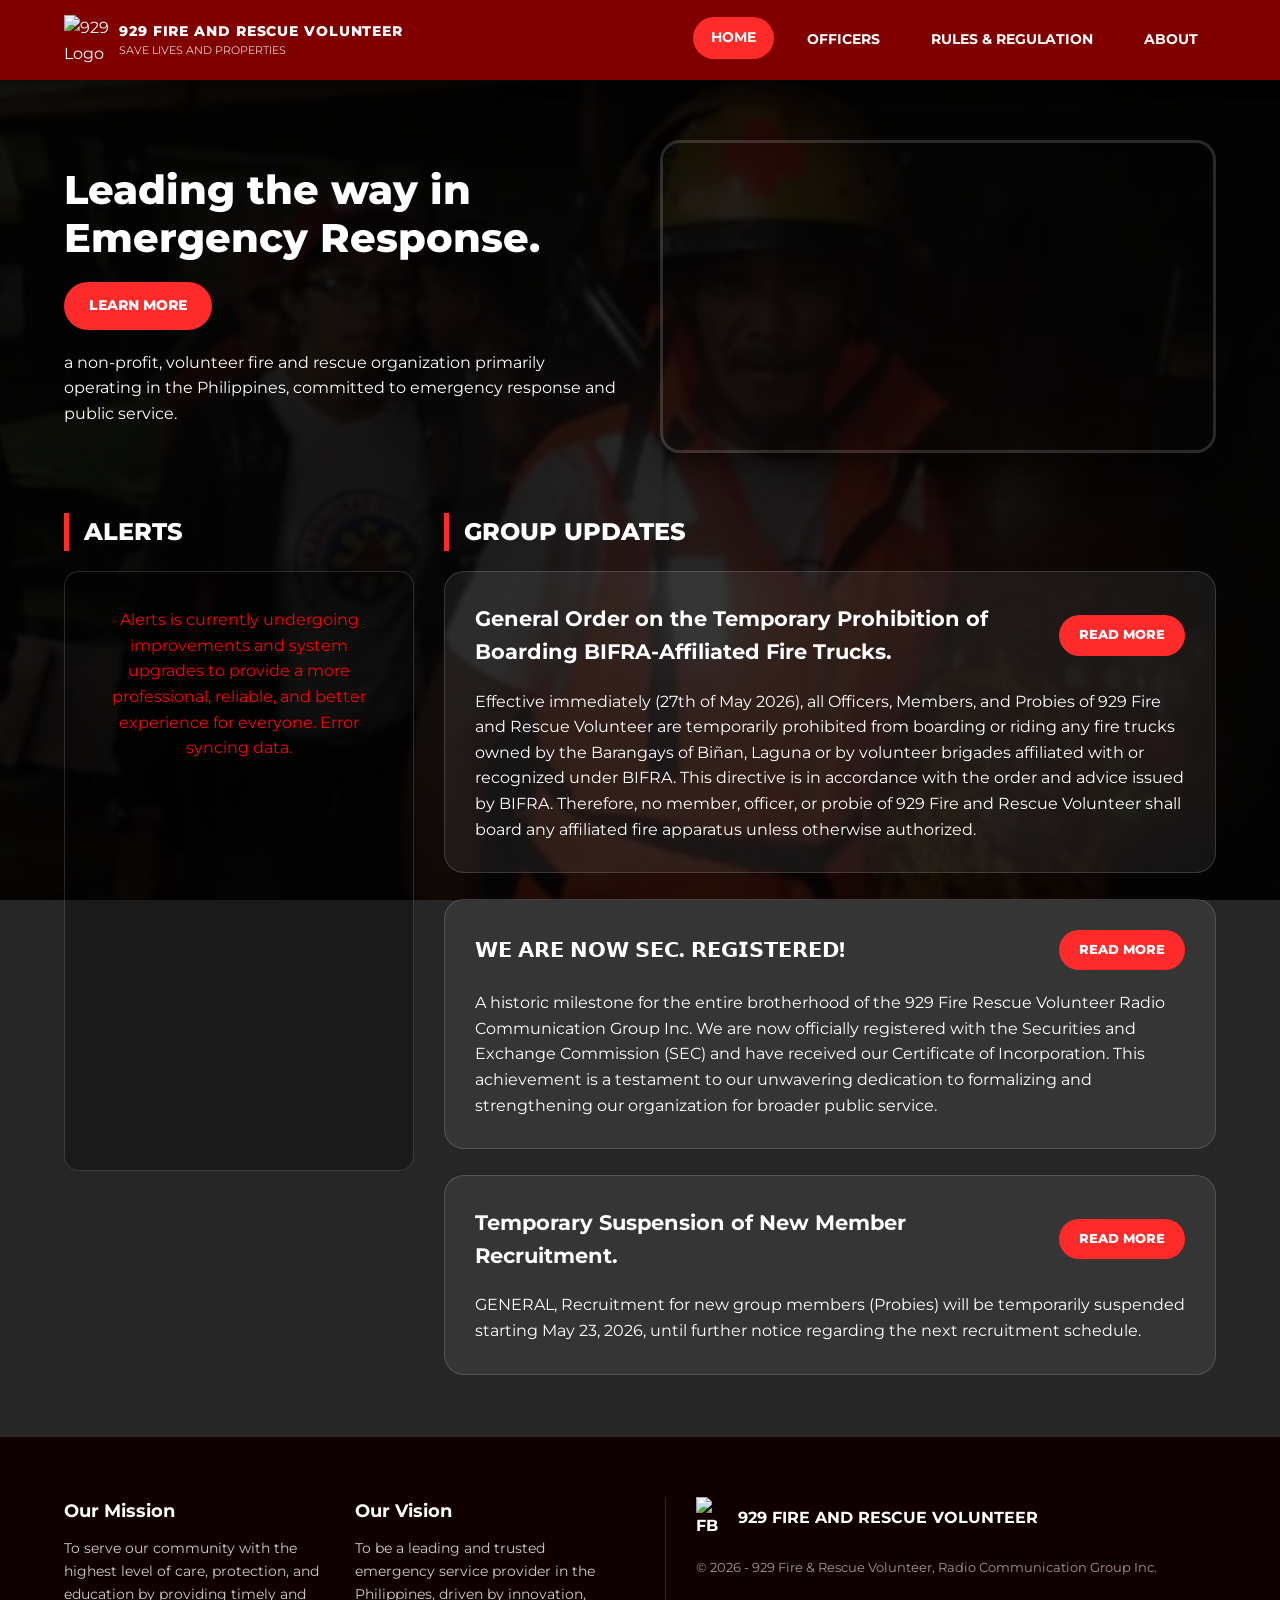
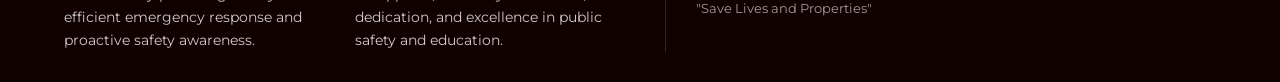
==== index.html @ 55fba067 "Update index.html" ====
<!DOCTYPE html>
<html lang="en">
<head>
  <meta charset="UTF-8" />
  <meta name="viewport" content="width=device-width, initial-scale=1.0" />
  <title>929 Fire and Rescue Volunteer</title>
  <link rel="icon" type="image/png" href="image/929.png.png">
  <link rel="apple-touch-icon" href="image/929.png.png">
  <link href="https://fonts.googleapis.com/css2?family=Montserrat:wght@300;400;500;600;700;800&display=swap" rel="stylesheet">
  <style>
    :root {
      --primary-red: #ff2a2a;
      --dark-red: #6d0000;
      --bg-gradient: linear-gradient(135deg, #420000 0%, #1b0000 100%);
      --card-bg: rgba(255, 255, 255, 0.07);
      --glass-border: rgba(255, 255, 255, 0.15);
    }

    * { margin: 0; padding: 0; box-sizing: border-box; scroll-behavior: smooth; }

    body {
      font-family: 'Montserrat', sans-serif;
      /* Background Image configuration */
      background: rgba(0,0,0, 0.85) url('image/929-1.png'); 
      background-blend-mode: darken;
      background-attachment: fixed;
      background-position: center;
      background-repeat: no-repeat;
      background-size: cover;
      color: white;
      line-height: 1.6;
      min-height: 100vh;
    }

    /* --- NAVIGATION --- */
    .navbar {
      width: 100%;
      padding: 15px 5%;
      display: flex;
      justify-content: space-between;
      align-items: center;
      background: #800000;
      position: sticky;
      top: 0;
      z-index: 1000;
      box-shadow: 0 4px 15px rgba(0,0,0,0.4);
    }

    .logo-area { display: flex; align-items: center; gap: 5px; }
    .logo-area img { width: 50px; height: 50px; object-fit: contain; }
    .logo-title h1 { font-size: 14px; font-weight: 800; letter-spacing: 0.9px; }
    .logo-title span { font-size: 0.7rem; opacity: 0.8; display: block; text-transform: uppercase; }

    .menu { display: flex; gap: 15px; }
    .menu a {
      text-decoration: none;
      color: white;
      font-weight: 700;
      padding: 10px 18px;
      border-radius: 25px;
      font-size: 0.85rem;
      transition: all 0.3s ease;
    }
    .menu a:hover, .menu a.active { background: var(--primary-red); transform: translateY(-2px); }

    .menu-toggle { display: none; font-size: 28px; cursor: pointer; color: white; }

    /* --- HERO SECTION --- */
    .hero {
      display: grid;
      grid-template-columns: 1fr 1fr;
      gap: 40px;
      padding: 60px 5%;
      max-width: 1400px;
      margin: 0 auto;
      align-items: center;
    }

    /* --- FIXED FADE SLIDER --- */
    .slider-container {
      width: 100%;
      aspect-ratio: 16 / 9;
      border-radius: 20px;
      overflow: hidden;
      border: 3px solid var(--glass-border);
      box-shadow: 0 10px 30px rgba(0,0,0,0.5);
      position: relative;
    }

    .slides {
      width: 100%;
      height: 100%;
      position: relative;
    }

    .slide {
      position: absolute;
      top: 0;
      left: 0;
      width: 100%;
      height: 100%;
      background-size: cover;
      background-position: center;
      background-color: #330000;
      opacity: 0;
      animation: fadeAnimation 15s infinite ease-in-out;
    }

    /* Slow Fade Logic */
    .slide:nth-child(1) { animation-delay: 0s; }
    .slide:nth-child(2) { animation-delay: 5s; }
    .slide:nth-child(3) { animation-delay: 10s; }

    @keyframes fadeAnimation {
      0% { opacity: 0; }
      10% { opacity: 1; }
      33% { opacity: 1; }
      43% { opacity: 0; }
      100% { opacity: 0; }
    }

    .hero-content h2 { font-size: clamp(1.8rem, 4vw, 2.5rem); margin-bottom: 20px; font-weight: 800; ; 
  line-height: 1.2 }
    .website-link {
      display: inline-block;
      background: var(--primary-red);
      color: white;
      padding: 12px 25px;
      border-radius: 50px;
      text-decoration: none;
      font-weight: 800;
      font-size: 0.9rem;
      margin-bottom: 20px;
      transition: 0.3s;
    }
    .website-link:hover { filter: brightness(1.1); box-shadow: 0 5px 15px rgba(255, 42, 42, 0.4); }

    /* --- MAIN CONTENT GRID --- */
    .main-grid {
      display: grid;
      grid-template-columns: 350px 1fr;
      gap: 30px;
      padding: 0 5% 60px;
      max-width: 1400px;
      margin: 0 auto;
    }

    .section-title { 
      font-size: 1.5rem; 
      margin-bottom: 20px; 
      font-weight: 800; 
      color: #fff;
      text-transform: uppercase;
      border-left: 5px solid var(--primary-red);
      padding-left: 15px;
    }

    /* --- ALERTS SYSTEM --- */
    .alerts-container {
      background: rgba(0, 0, 0, 0.3);
      height: 600px;
      overflow-y: auto;
      padding: 15px;
      border-radius: 15px;
      border: 1px solid var(--glass-border);
      display: flex;
      flex-direction: column;
      gap: 12px;
    }

    .alert-card {
      background: var(--card-bg);
      border-radius: 10px;
      padding: 18px;
      cursor: pointer;
      border: 1px solid transparent;
      transition: all 0.3s ease;
    }
    .alert-card:hover {
      background: rgba(255, 255, 255, 0.12);
      border-color: var(--primary-red);
      transform: translateX(5px);
    }
    .alert-card h3 { font-size: 1rem; color: var(--primary-red); margin-bottom: 8px; font-weight: 800; }
    .alert-card p { font-size: 0.85rem; color: #ddd; margin: 3px 0; }

    /* --- UPDATES --- */
    .update-card {
      background: var(--card-bg);
      border: 1px solid var(--glass-border);
      padding: 30px;
      border-radius: 20px;
      height: fit-content;
    }
    .update-header { display: flex; justify-content: space-between; align-items: center; margin-bottom: 20px; gap: 15px; }
    .update-header h3 { font-size: 1.3rem; color: #fff; }
    .learn-btn { 
      background: var(--primary-red); 
      padding: 10px 20px; 
      border-radius: 30px; 
      text-decoration: none; 
      color: white; 
      font-size: 0.8rem; 
      font-weight: 800; 
      flex-shrink: 0;
    }

    /* --- MODAL (FLOOTER) --- */
    .modal {
      display: none;
      position: fixed;
      z-index: 2000;
      left: 0; top: 0; width: 100%; height: 100%;
      background: rgba(0,0,0,0.9);
      backdrop-filter: blur(8px);
      align-items: center;
      justify-content: center;
      padding: 20px;
    }
    .modal-content {
      background: #1a1a1a;
      width: 100%;
      max-width: 500px;
      padding: 30px;
      border-radius: 20px;
      border: 1px solid var(--primary-red);
      position: relative;
    }
    .modal-content h3 { font-size: 1.5rem; color: var(--primary-red); margin-bottom: 20px; }
    .modal-body p { margin-bottom: 12px; font-size: 0.95rem; border-bottom: 1px solid rgba(255,255,255,0.05); padding-bottom: 8px; }
    .modal-body b { color: #ff6666; margin-right: 8px; }

    .modal-actions { display: grid; grid-template-columns: 1fr 1fr; gap: 10px; margin-top: 25px; }
    .btn-modal { padding: 14px; border: none; border-radius: 10px; font-weight: 800; cursor: pointer; font-size: 0.85rem; text-transform: uppercase; }
    .btn-copy { background: #333; color: white; }
    .btn-share { background: var(--primary-red); color: white; }
    .btn-close { grid-column: span 2; background: #444; color: white; margin-top: 5px; }

    /* --- FOOTER --- */
    .footer { background: #110000; padding: 60px 5% 30px; border-top: 2px solid var(--glass-border); }
    .footer-bottom-grid { display: grid; grid-template-columns: 1fr 1fr; gap: 50px; }
    .info-grid { display: grid; grid-template-columns: 1fr 1fr; gap: 30px; }
    .info-grid h4 { color: var(--primary-white); margin-bottom: 12px; font-size: 1.1rem; }
    .info-grid p { font-size: 0.9rem; opacity: 0.8; }
    .social-legal { border-left: 1px solid var(--glass-border); padding-left: 30px; }
    .fb-link { display: flex; align-items: center; gap: 12px; text-decoration: none; color: white; font-weight: 700; margin-bottom: 20px; }
    .fb-link img { width: 30px; }

    /* --- RESPONSIVE ADJUSTMENTS --- */
    @media (max-width: 1024px) {
      .main-grid { grid-template-columns: 1fr; }
      .hero { gap: 30px; }
    }

    @media (max-width: 768px) {
      .navbar { padding: 10px 20px; }
      .menu { 
        display: none; 
        flex-direction: column; 
        position: absolute; 
        top: 70px; left: 0; width: 100%; 
        background: #800000; 
        padding: 20px; 
        text-align: center;
        box-shadow: 0 10px 20px rgba(0,0,0,0.3);
      }
      .menu.active { display: flex; }
      .menu-toggle { display: block; }

      .hero { grid-template-columns: 1fr; text-align: center; padding: 30px 20px; }
      .hero-content { order: 1; }
      .slider-container { order: 2; }

      .footer-bottom-grid { grid-template-columns: 1fr; gap: 30px; }
      .social-legal { border-left: none; border-top: 1px solid var(--glass-border); padding: 30px 0 0; }
      .info-grid { grid-template-columns: 1fr; }
    }

    /* Custom Scrollbar */
    ::-webkit-scrollbar { width: 8px; }
    ::-webkit-scrollbar-track { background: #1b0000; }
    ::-webkit-scrollbar-thumb { background: var(--primary-red); border-radius: 10px; }
  </style>
</head>
<body>

  <nav class="navbar">
    <div class="logo-area">
      <img src="image/929.png.png" alt="929 Logo">
      <div class="logo-title">
        <h1>929 FIRE AND RESCUE VOLUNTEER</h1>
        <span>Save Lives and Properties</span>
      </div>
    </div>
    <div class="menu-toggle" onclick="toggleMenu()">☰</div>
    <div class="menu" id="navMenu">
      <a href="#home" class="active">HOME</a>
      <a href="/officer">OFFICERS</a>
      <a href="/rules-regulation">RULES & REGULATION</a>
      <a href="/about">ABOUT</a>
    </div>
  </nav>

  <header class="hero" id="home">
    <div class="hero-content">
      <h2>Leading the way in Emergency Response.</h2>
      <a href="/about" class="website-link">LEARN MORE</a>
      <p>a non-profit, volunteer fire and rescue organization primarily operating in the Philippines, committed to emergency response and public service.</p>
    </div>
    <div class="slider-container">
      <div class="slides">
        <div class="slide" style="background-image: url('image/01.png');"></div>
        <div class="slide" style="background-image: url('image/02.png');"></div>
        <div class="slide" style="background-image: url('image/03.png');"></div>
      </div>
    </div>
  </header>

  <main class="main-grid">
    <aside>
      <h2 class="section-title">Alerts</h2>
      <div class="alerts-container" id="alertsContainer">
        <div style="text-align:center; padding:20px; opacity:0.5;">Connecting to server...</div>
      </div>
    </aside>

    <section>
      <h2 class="section-title">Group Updates</h2>
      <div class="update-card">
        <div class="update-header">
          <h3>General Order on the Temporary Prohibition of Boarding BIFRA-Affiliated Fire Trucks.</h3>
          <a href="image_order/order2s2026.png" class="learn-btn">READ MORE</a>
        </div>
        <p>Effective immediately (27th of May 2026), all Officers, Members, and Probies of 929 Fire and Rescue Volunteer are temporarily prohibited from boarding or riding any fire trucks owned by the Barangays of Biñan, Laguna or by volunteer brigades affiliated with or recognized under BIFRA. This directive is in accordance with the order and advice issued by BIFRA. Therefore, no member, officer, or probie of 929 Fire and Rescue Volunteer shall board any affiliated fire apparatus unless otherwise authorized.</p>
       </div>

       <br>

       <div class="update-card">
        <div class="update-header">
          <h3>𝗪𝗘 𝗔𝗥𝗘 𝗡𝗢𝗪 𝗦𝗘𝗖. 𝗥𝗘𝗚𝗜𝗦𝗧𝗘𝗥𝗘𝗗!</h3>
          <a href="https://www.facebook.com/share/p/1Lbb8V9ADm/" class="learn-btn">READ MORE</a>
        </div>
        <p>A historic milestone for the entire brotherhood of the 929 Fire Rescue Volunteer Radio Communication Group Inc. We are now officially registered with the Securities and Exchange Commission (SEC) and have received our Certificate of Incorporation. This achievement is a testament to our unwavering dedication to formalizing and strengthening our organization for broader public service.</p>
       </div>

      <br>

      <div class="update-card">
        <div class="update-header">
          <h3>Temporary Suspension of New Member Recruitment.</h3>
          <a href="image_order/order1s2026.png" class="learn-btn">READ MORE</a>
        </div>
        <p>GENERAL, Recruitment for new group members (Probies) will be temporarily suspended starting May 23, 2026, until further notice regarding the next recruitment schedule.</p>
       </div>
    </section>
  </main>

  <div class="modal" id="detailsModal">
    <div class="modal-content">
      <h3>ALERTS DETAILS</h3>
      <div class="modal-body" id="modalDetails"></div>
      <div class="modal-actions">
        <button class="btn-modal btn-copy" id="copyBtn">Copy</button>
        <button class="btn-modal btn-share" id="shareBtn">Share</button>
        <button class="btn-modal btn-close" onclick="closeModal()">Close</button>
      </div>
    </div>
  </div>

  <footer class="footer" id="about">
    <div class="footer-bottom-grid">
      <div class="info-grid">
        <div>
          <h4>Our Mission</h4>
          <p>To serve our community with the highest level of care, protection, and education by providing timely and efficient emergency response and proactive safety awareness.</p>
        </div>
        <div>
          <h4>Our Vision</h4>
          <p>To be a leading and trusted emergency service provider in the Philippines, driven by innovation, dedication, and excellence in public safety and education.</p>
        </div>
      </div>
      <div class="social-legal">
        <a href="https://facebook.com/929Volunteers" class="fb-link">
          <img src="image/facebook.png" alt="FB"> 929 FIRE AND RESCUE VOLUNTEER
        </a>
        <p style="font-size: 0.8rem; opacity: 0.6;">&copy; 2026 - 929 Fire & Rescue Volunteer, Radio Communication Group Inc.
           <br> <br>"Save Lives and Properties"</p>
      </div>
    </div>
  </footer>

  <script>
    let activeAlertData = null;

    function toggleMenu() {
      document.getElementById('navMenu').classList.toggle('active');
    }

    async function fetchAlerts() {
      const container = document.getElementById('alertsContainer');
      try {
        const response = await fetch('https://929-alerts.github.io/data/aip.json');
        const data = await response.json();
        const alerts = data.fire_alerts || [];
        
        container.innerHTML = '';

        // --- DAGDAG NA REMINDER DINE ---
        const reminderDiv = document.createElement('div');
        reminderDiv.style.cssText = "background: rgba(255, 42, 42, 0.1); border: 1px solid var(--primary-red); padding: 12px; border-radius: 10px; margin-bottom: 5px; font-size: 0.75rem; color: #ff9999; text-align: center; line-height: 1.4;";
        reminderDiv.innerHTML = "<b>REMINDER:</b> Alerts may be late to service. Please check the latest info in official group chats.";
        container.appendChild(reminderDiv);
        // -------------------------------

        if (alerts.length === 0) {
          const noAlerts = document.createElement('div');
          noAlerts.style.cssText = "text-align:center; padding:20px; opacity:0.5;";
          noAlerts.innerText = "No active alerts found.";
          container.appendChild(noAlerts);
          return;
        }

        alerts.forEach(alert => {
          const div = document.createElement('div');
          div.className = 'alert-card';
          div.onclick = () => openModal(alert);
          div.innerHTML = `
            <h3>${alert.alert_type}</h3>
            <p><b>Loc:</b> ${alert.location}</p>
            <p><b>Involved:</b> ${alert.involved}</p>
            <p><b>Status:</b> ${alert.status}</p>
          `;
          container.appendChild(div);
        });
      } catch (e) {
        container.innerHTML = '<div style="color:red; text-align:center; padding:20px;"> Alerts is currently undergoing improvements and system upgrades to provide a more professional, reliable, and better experience for everyone. Error syncing data.</div>';
      }
    }

    function openModal(alert) {
      activeAlertData = alert;
      document.getElementById('modalDetails').innerHTML = `
        <p><b>ALERT CODE:</b> ${alert.alert_code}</p>
        <p><b>TYPE:</b> ${alert.alert_type}</p>
        <p><b>LOCATION:</b> ${alert.location}</p>
        <p><b>INVOLVED:</b> ${alert.involved}</p>
        <p><b>STATUS:</b> ${alert.status}</p>
        <p><b>DATE/TIME:</b> ${alert.date_time}</p>
        <p style="margin-top:15px; color:#aaa; font-style:italic;"><b>NOTES:</b> ${alert.notes || 'No additional notes provided.'}</p>
      `;
      document.getElementById('detailsModal').style.display = 'flex';
    }

    function closeModal() {
      document.getElementById('detailsModal').style.display = 'none';
    }

    function getFormattedText() {
      return `🚨929-ALERTS!\nType: ${activeAlertData.alert_type}\nLoc: ${activeAlertData.location}\nInvolved: ${activeAlertData.involved}\nStatus: ${activeAlertData.status}\nTime: ${activeAlertData.date_time}\n\nSource: 929-fire.github.io/org.ph/`;
    }

    document.getElementById('copyBtn').onclick = () => {
      navigator.clipboard.writeText(getFormattedText());
      alert("Alert details copied to clipboard!");
    };

    document.getElementById('shareBtn').onclick = () => {
      if (navigator.share) {
        navigator.share({ title: '929 Emergency Alert', text: getFormattedText() });
      } else {
        alert("Sharing is not supported on this browser. Try copying the info instead.");
      }
    };

    fetchAlerts();
    setInterval(fetchAlerts, 60000); // 1-minute auto refresh
  </script>
</body>
</html>
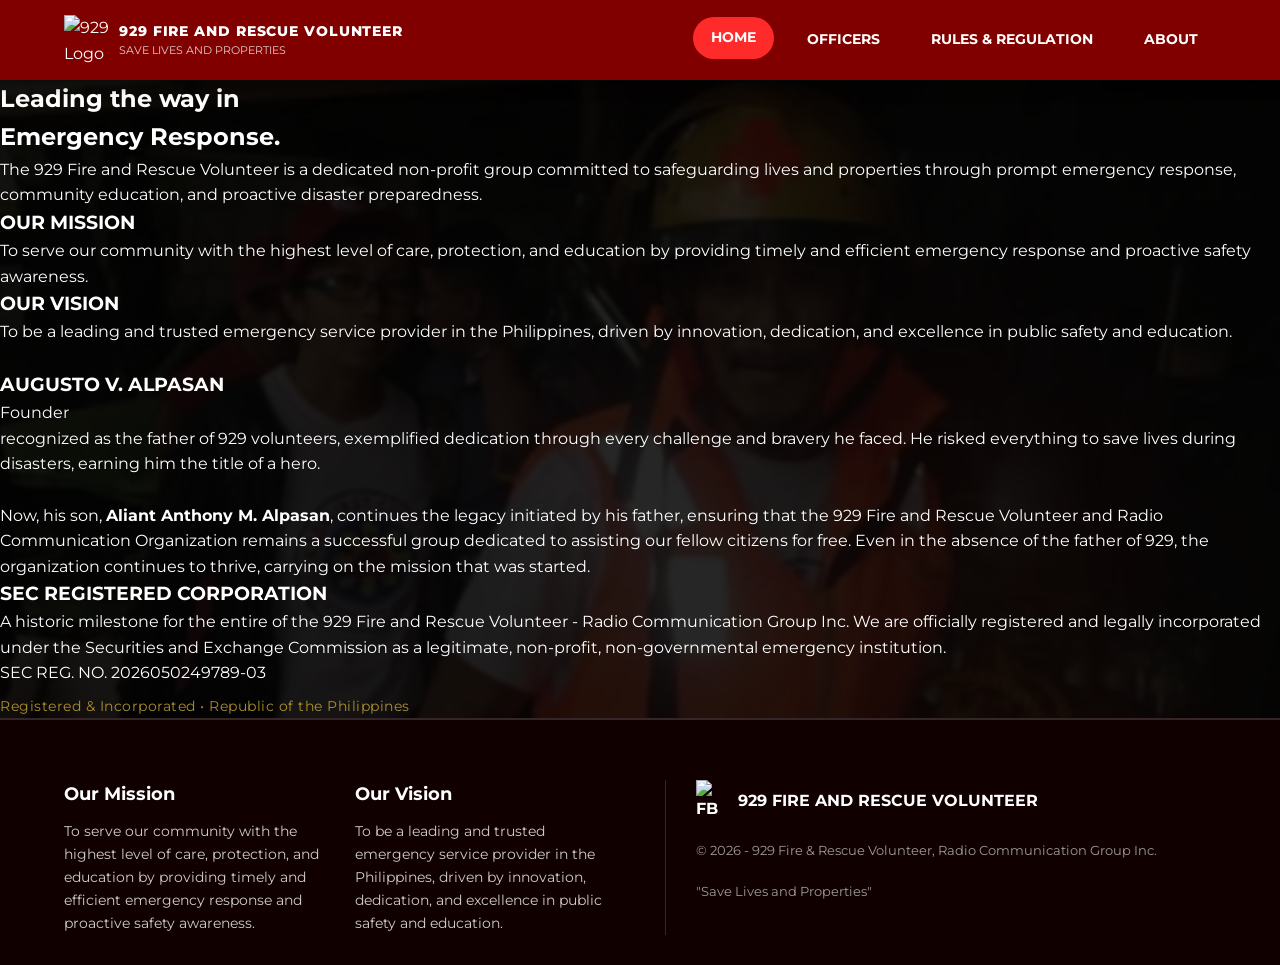
==== commit 21f5d9ad: "Update title and restructure header section" ====
--- a/index.html
+++ b/index.html
@@ -3,478 +3,76 @@
 <head>
   <meta charset="UTF-8" />
   <meta name="viewport" content="width=device-width, initial-scale=1.0" />
-  <title>929 Fire and Rescue Volunteer</title>
+  <title>929 Fire and Rescue Volunteer Group Inc.</title>
   <link rel="icon" type="image/png" href="image/929.png.png">
   <link rel="apple-touch-icon" href="image/929.png.png">
   <link href="https://fonts.googleapis.com/css2?family=Montserrat:wght@300;400;500;600;700;800&display=swap" rel="stylesheet">
-  <style>
-    :root {
-      --primary-red: #ff2a2a;
-      --dark-red: #6d0000;
-      --bg-gradient: linear-gradient(135deg, #420000 0%, #1b0000 100%);
-      --card-bg: rgba(255, 255, 255, 0.07);
-      --glass-border: rgba(255, 255, 255, 0.15);
-    }
-
-    * { margin: 0; padding: 0; box-sizing: border-box; scroll-behavior: smooth; }
-
-    body {
-      font-family: 'Montserrat', sans-serif;
-      /* Background Image configuration */
-      background: rgba(0,0,0, 0.85) url('image/929-1.png'); 
-      background-blend-mode: darken;
-      background-attachment: fixed;
-      background-position: center;
-      background-repeat: no-repeat;
-      background-size: cover;
-      color: white;
-      line-height: 1.6;
-      min-height: 100vh;
-    }
-
-    /* --- NAVIGATION --- */
-    .navbar {
-      width: 100%;
-      padding: 15px 5%;
-      display: flex;
-      justify-content: space-between;
-      align-items: center;
-      background: #800000;
-      position: sticky;
-      top: 0;
-      z-index: 1000;
-      box-shadow: 0 4px 15px rgba(0,0,0,0.4);
-    }
-
-    .logo-area { display: flex; align-items: center; gap: 5px; }
-    .logo-area img { width: 50px; height: 50px; object-fit: contain; }
-    .logo-title h1 { font-size: 14px; font-weight: 800; letter-spacing: 0.9px; }
-    .logo-title span { font-size: 0.7rem; opacity: 0.8; display: block; text-transform: uppercase; }
-
-    .menu { display: flex; gap: 15px; }
-    .menu a {
-      text-decoration: none;
-      color: white;
-      font-weight: 700;
-      padding: 10px 18px;
-      border-radius: 25px;
-      font-size: 0.85rem;
-      transition: all 0.3s ease;
-    }
-    .menu a:hover, .menu a.active { background: var(--primary-red); transform: translateY(-2px); }
-
-    .menu-toggle { display: none; font-size: 28px; cursor: pointer; color: white; }
-
-    /* --- HERO SECTION --- */
-    .hero {
-      display: grid;
-      grid-template-columns: 1fr 1fr;
-      gap: 40px;
-      padding: 60px 5%;
-      max-width: 1400px;
-      margin: 0 auto;
-      align-items: center;
-    }
-
-    /* --- FIXED FADE SLIDER --- */
-    .slider-container {
-      width: 100%;
-      aspect-ratio: 16 / 9;
-      border-radius: 20px;
-      overflow: hidden;
-      border: 3px solid var(--glass-border);
-      box-shadow: 0 10px 30px rgba(0,0,0,0.5);
-      position: relative;
-    }
-
-    .slides {
-      width: 100%;
-      height: 100%;
-      position: relative;
-    }
-
-    .slide {
-      position: absolute;
-      top: 0;
-      left: 0;
-      width: 100%;
-      height: 100%;
-      background-size: cover;
-      background-position: center;
-      background-color: #330000;
-      opacity: 0;
-      animation: fadeAnimation 15s infinite ease-in-out;
-    }
-
-    /* Slow Fade Logic */
-    .slide:nth-child(1) { animation-delay: 0s; }
-    .slide:nth-child(2) { animation-delay: 5s; }
-    .slide:nth-child(3) { animation-delay: 10s; }
-
-    @keyframes fadeAnimation {
-      0% { opacity: 0; }
-      10% { opacity: 1; }
-      33% { opacity: 1; }
-      43% { opacity: 0; }
-      100% { opacity: 0; }
-    }
-
-    .hero-content h2 { font-size: clamp(1.8rem, 4vw, 2.5rem); margin-bottom: 20px; font-weight: 800; ; 
-  line-height: 1.2 }
-    .website-link {
-      display: inline-block;
-      background: var(--primary-red);
-      color: white;
-      padding: 12px 25px;
-      border-radius: 50px;
-      text-decoration: none;
-      font-weight: 800;
-      font-size: 0.9rem;
-      margin-bottom: 20px;
-      transition: 0.3s;
-    }
-    .website-link:hover { filter: brightness(1.1); box-shadow: 0 5px 15px rgba(255, 42, 42, 0.4); }
-
-    /* --- MAIN CONTENT GRID --- */
-    .main-grid {
-      display: grid;
-      grid-template-columns: 350px 1fr;
-      gap: 30px;
-      padding: 0 5% 60px;
-      max-width: 1400px;
-      margin: 0 auto;
-    }
-
-    .section-title { 
-      font-size: 1.5rem; 
-      margin-bottom: 20px; 
-      font-weight: 800; 
-      color: #fff;
-      text-transform: uppercase;
-      border-left: 5px solid var(--primary-red);
-      padding-left: 15px;
-    }
-
-    /* --- ALERTS SYSTEM --- */
-    .alerts-container {
-      background: rgba(0, 0, 0, 0.3);
-      height: 600px;
-      overflow-y: auto;
-      padding: 15px;
-      border-radius: 15px;
-      border: 1px solid var(--glass-border);
-      display: flex;
-      flex-direction: column;
-      gap: 12px;
-    }
-
-    .alert-card {
-      background: var(--card-bg);
-      border-radius: 10px;
-      padding: 18px;
-      cursor: pointer;
-      border: 1px solid transparent;
-      transition: all 0.3s ease;
-    }
-    .alert-card:hover {
-      background: rgba(255, 255, 255, 0.12);
-      border-color: var(--primary-red);
-      transform: translateX(5px);
-    }
-    .alert-card h3 { font-size: 1rem; color: var(--primary-red); margin-bottom: 8px; font-weight: 800; }
-    .alert-card p { font-size: 0.85rem; color: #ddd; margin: 3px 0; }
-
-    /* --- UPDATES --- */
-    .update-card {
-      background: var(--card-bg);
-      border: 1px solid var(--glass-border);
-      padding: 30px;
-      border-radius: 20px;
-      height: fit-content;
-    }
-    .update-header { display: flex; justify-content: space-between; align-items: center; margin-bottom: 20px; gap: 15px; }
-    .update-header h3 { font-size: 1.3rem; color: #fff; }
-    .learn-btn { 
-      background: var(--primary-red); 
-      padding: 10px 20px; 
-      border-radius: 30px; 
-      text-decoration: none; 
-      color: white; 
-      font-size: 0.8rem; 
-      font-weight: 800; 
-      flex-shrink: 0;
-    }
-
-    /* --- MODAL (FLOOTER) --- */
-    .modal {
-      display: none;
-      position: fixed;
-      z-index: 2000;
-      left: 0; top: 0; width: 100%; height: 100%;
-      background: rgba(0,0,0,0.9);
-      backdrop-filter: blur(8px);
-      align-items: center;
-      justify-content: center;
-      padding: 20px;
-    }
-    .modal-content {
-      background: #1a1a1a;
-      width: 100%;
-      max-width: 500px;
-      padding: 30px;
-      border-radius: 20px;
-      border: 1px solid var(--primary-red);
-      position: relative;
-    }
-    .modal-content h3 { font-size: 1.5rem; color: var(--primary-red); margin-bottom: 20px; }
-    .modal-body p { margin-bottom: 12px; font-size: 0.95rem; border-bottom: 1px solid rgba(255,255,255,0.05); padding-bottom: 8px; }
-    .modal-body b { color: #ff6666; margin-right: 8px; }
-
-    .modal-actions { display: grid; grid-template-columns: 1fr 1fr; gap: 10px; margin-top: 25px; }
-    .btn-modal { padding: 14px; border: none; border-radius: 10px; font-weight: 800; cursor: pointer; font-size: 0.85rem; text-transform: uppercase; }
-    .btn-copy { background: #333; color: white; }
-    .btn-share { background: var(--primary-red); color: white; }
-    .btn-close { grid-column: span 2; background: #444; color: white; margin-top: 5px; }
-
-    /* --- FOOTER --- */
-    .footer { background: #110000; padding: 60px 5% 30px; border-top: 2px solid var(--glass-border); }
-    .footer-bottom-grid { display: grid; grid-template-columns: 1fr 1fr; gap: 50px; }
-    .info-grid { display: grid; grid-template-columns: 1fr 1fr; gap: 30px; }
-    .info-grid h4 { color: var(--primary-white); margin-bottom: 12px; font-size: 1.1rem; }
-    .info-grid p { font-size: 0.9rem; opacity: 0.8; }
-    .social-legal { border-left: 1px solid var(--glass-border); padding-left: 30px; }
-    .fb-link { display: flex; align-items: center; gap: 12px; text-decoration: none; color: white; font-weight: 700; margin-bottom: 20px; }
-    .fb-link img { width: 30px; }
-
-    /* --- RESPONSIVE ADJUSTMENTS --- */
-    @media (max-width: 1024px) {
-      .main-grid { grid-template-columns: 1fr; }
-      .hero { gap: 30px; }
-    }
-
-    @media (max-width: 768px) {
-      .navbar { padding: 10px 20px; }
-      .menu { 
-        display: none; 
-        flex-direction: column; 
-        position: absolute; 
-        top: 70px; left: 0; width: 100%; 
-        background: #800000; 
-        padding: 20px; 
-        text-align: center;
-        box-shadow: 0 10px 20px rgba(0,0,0,0.3);
-      }
-      .menu.active { display: flex; }
-      .menu-toggle { display: block; }
-
-      .hero { grid-template-columns: 1fr; text-align: center; padding: 30px 20px; }
-      .hero-content { order: 1; }
-      .slider-container { order: 2; }
-
-      .footer-bottom-grid { grid-template-columns: 1fr; gap: 30px; }
-      .social-legal { border-left: none; border-top: 1px solid var(--glass-border); padding: 30px 0 0; }
-      .info-grid { grid-template-columns: 1fr; }
-    }
-
-    /* Custom Scrollbar */
-    ::-webkit-scrollbar { width: 8px; }
-    ::-webkit-scrollbar-track { background: #1b0000; }
-    ::-webkit-scrollbar-thumb { background: var(--primary-red); border-radius: 10px; }
-  </style>
+  
+  <link rel="stylesheet" href="global-layout.css">
 </head>
 <body>
 
-  <nav class="navbar">
-    <div class="logo-area">
-      <img src="image/929.png.png" alt="929 Logo">
-      <div class="logo-title">
-        <h1>929 FIRE AND RESCUE VOLUNTEER</h1>
-        <span>Save Lives and Properties</span>
-      </div>
+  <!-- MASTER TRUE FULL-SCREEN HERO SLIDESHOW SHOWCASE -->
+  <header class="hero-showcase-master" id="home">
+    
+    <!-- 3 Full Size Active Slide Images (No Blur Engine on Image Layer) -->
+    <div class="hero-slide-container">
+      <div class="main-slide active" style="background-image: url('image/01.png');"></div>
+      <div class="main-slide" style="background-image: url('image/02.png');"></div>
+      <div class="main-slide" style="background-image: url('image/03.png');"></div>
     </div>
-    <div class="menu-toggle" onclick="toggleMenu()">☰</div>
-    <div class="menu" id="navMenu">
-      <a href="#home" class="active">HOME</a>
-      <a href="/officer">OFFICERS</a>
-      <a href="/rules-regulation">RULES & REGULATION</a>
-      <a href="/about">ABOUT</a>
-    </div>
-  </nav>
 
-  <header class="hero" id="home">
-    <div class="hero-content">
-      <h2>Leading the way in Emergency Response.</h2>
-      <a href="/about" class="website-link">LEARN MORE</a>
-      <p>a non-profit, volunteer fire and rescue organization primarily operating in the Philippines, committed to emergency response and public service.</p>
-    </div>
-    <div class="slider-container">
-      <div class="slides">
-        <div class="slide" style="background-image: url('image/01.png');"></div>
-        <div class="slide" style="background-image: url('image/02.png');"></div>
-        <div class="slide" style="background-image: url('image/03.png');"></div>
+    <!-- Protected Floating Content Card Layout (Dito lang nakalagay ang blur filtration effect para malinaw ang text) -->
+    <div class="hero-overlay-content">
+      <div class="text-glass-shield">
+        <h2>Leading the way in<br>Emergency Response.</h2>
+        <p>The 929 Fire and Rescue Volunteer is a dedicated non-profit group committed to safeguarding lives and properties through prompt emergency response, community education, and proactive disaster preparedness.</p>
       </div>
     </div>
   </header>
 
-  <main class="main-grid">
-    <aside>
-      <h2 class="section-title">Alerts</h2>
-      <div class="alerts-container" id="alertsContainer">
-        <div style="text-align:center; padding:20px; opacity:0.5;">Connecting to server...</div>
+  <!-- STRATEGIC CORE MAIN BODY CONTENT -->
+  <main class="about-section">
+
+    
+    <!-- MISYON AT VISYON INFOCARDS -->
+    <div class="mv-grid">
+      <div class="mv-card">
+        <h3>OUR MISSION</h3>
+        <p>To serve our community with the highest level of care, protection, and education by providing timely and efficient emergency response and proactive safety awareness.</p>
       </div>
-    </aside>
 
-    <section>
-      <h2 class="section-title">Group Updates</h2>
-      <div class="update-card">
-        <div class="update-header">
-          <h3>General Order on the Temporary Prohibition of Boarding BIFRA-Affiliated Fire Trucks.</h3>
-          <a href="image_order/order2s2026.png" class="learn-btn">READ MORE</a>
-        </div>
-        <p>Effective immediately (27th of May 2026), all Officers, Members, and Probies of 929 Fire and Rescue Volunteer are temporarily prohibited from boarding or riding any fire trucks owned by the Barangays of Biñan, Laguna or by volunteer brigades affiliated with or recognized under BIFRA. This directive is in accordance with the order and advice issued by BIFRA. Therefore, no member, officer, or probie of 929 Fire and Rescue Volunteer shall board any affiliated fire apparatus unless otherwise authorized.</p>
-       </div>
+      <div class="mv-card">
+        <h3>OUR VISION</h3>
+        <p>To be a leading and trusted emergency service provider in the Philippines, driven by innovation, dedication, and excellence in public safety and education.</p>
+      </div>
+    </div>
 
-       <br>
+    <br>
 
-       <div class="update-card">
-        <div class="update-header">
-          <h3>𝗪𝗘 𝗔𝗥𝗘 𝗡𝗢𝗪 𝗦𝗘𝗖. 𝗥𝗘𝗚𝗜𝗦𝗧𝗘𝗥𝗘𝗗!</h3>
-          <a href="https://www.facebook.com/share/p/1Lbb8V9ADm/" class="learn-btn">READ MORE</a>
-        </div>
-        <p>A historic milestone for the entire brotherhood of the 929 Fire Rescue Volunteer Radio Communication Group Inc. We are now officially registered with the Securities and Exchange Commission (SEC) and have received our Certificate of Incorporation. This achievement is a testament to our unwavering dedication to formalizing and strengthening our organization for broader public service.</p>
-       </div>
+    <!-- FOUNDER BLOCK -->
+    <div class="founder-card">
+      <div class="founder-img-wrapper">
+        <div class="founder-img" style="background-image: url('image/9292.png');"></div>
+      </div>
+      <div class="founder-info">
+        <h3>AUGUSTO V. ALPASAN</h3>
+        <div class="role">Founder</div>
+        <p>recognized as the father of 929 volunteers, exemplified dedication through every challenge and bravery he faced. He risked everything to save lives during disasters, earning him the title of a hero. <br> <br> Now, his son, <strong>Aliant Anthony M. Alpasan</strong>, continues the legacy initiated by his father, ensuring that the 929 Fire and Rescue Volunteer and Radio Communication Organization remains a successful group dedicated to assisting our fellow citizens for free. Even in the absence of the father of 929, the organization continues to thrive, carrying on the mission that was started.</p>
+      </div>
+    </div>
 
-      <br>
+    <!-- PRESTIGE SEC CERTIFICATE SHOWCASE -->
+    <div class="sec-section">
+      <h3>SEC REGISTERED CORPORATION</h3>
+      <p>A historic milestone for the entire of the 929 Fire and Rescue Volunteer - Radio Communication Group Inc. We are officially registered and legally incorporated under the Securities and Exchange Commission as a legitimate, non-profit, non-governmental emergency institution.</p>
+      <div class="sec-number">SEC REG. NO.  2026050249789-03</div>
+      <p style="font-size: 0.85rem; color: #d4af37; opacity: 0.8; letter-spacing: 0.5px; margin-top: 10px;">Registered & Incorporated • Republic of the Philippines</p>
+    </div>
 
-      <div class="update-card">
-        <div class="update-header">
-          <h3>Temporary Suspension of New Member Recruitment.</h3>
-          <a href="image_order/order1s2026.png" class="learn-btn">READ MORE</a>
-        </div>
-        <p>GENERAL, Recruitment for new group members (Probies) will be temporarily suspended starting May 23, 2026, until further notice regarding the next recruitment schedule.</p>
-       </div>
-    </section>
   </main>
 
-  <div class="modal" id="detailsModal">
-    <div class="modal-content">
-      <h3>ALERTS DETAILS</h3>
-      <div class="modal-body" id="modalDetails"></div>
-      <div class="modal-actions">
-        <button class="btn-modal btn-copy" id="copyBtn">Copy</button>
-        <button class="btn-modal btn-share" id="shareBtn">Share</button>
-        <button class="btn-modal btn-close" onclick="closeModal()">Close</button>
-      </div>
-    </div>
-  </div>
-
-  <footer class="footer" id="about">
-    <div class="footer-bottom-grid">
-      <div class="info-grid">
-        <div>
-          <h4>Our Mission</h4>
-          <p>To serve our community with the highest level of care, protection, and education by providing timely and efficient emergency response and proactive safety awareness.</p>
-        </div>
-        <div>
-          <h4>Our Vision</h4>
-          <p>To be a leading and trusted emergency service provider in the Philippines, driven by innovation, dedication, and excellence in public safety and education.</p>
-        </div>
-      </div>
-      <div class="social-legal">
-        <a href="https://facebook.com/929Volunteers" class="fb-link">
-          <img src="image/facebook.png" alt="FB"> 929 FIRE AND RESCUE VOLUNTEER
-        </a>
-        <p style="font-size: 0.8rem; opacity: 0.6;">&copy; 2026 - 929 Fire & Rescue Volunteer, Radio Communication Group Inc.
-           <br> <br>"Save Lives and Properties"</p>
-      </div>
-    </div>
-  </footer>
-
-  <script>
-    let activeAlertData = null;
-
-    function toggleMenu() {
-      document.getElementById('navMenu').classList.toggle('active');
-    }
-
-    async function fetchAlerts() {
-      const container = document.getElementById('alertsContainer');
-      try {
-        const response = await fetch('https://929-alerts.github.io/data/aip.json');
-        const data = await response.json();
-        const alerts = data.fire_alerts || [];
-        
-        container.innerHTML = '';
-
-        // --- DAGDAG NA REMINDER DINE ---
-        const reminderDiv = document.createElement('div');
-        reminderDiv.style.cssText = "background: rgba(255, 42, 42, 0.1); border: 1px solid var(--primary-red); padding: 12px; border-radius: 10px; margin-bottom: 5px; font-size: 0.75rem; color: #ff9999; text-align: center; line-height: 1.4;";
-        reminderDiv.innerHTML = "<b>REMINDER:</b> Alerts may be late to service. Please check the latest info in official group chats.";
-        container.appendChild(reminderDiv);
-        // -------------------------------
-
-        if (alerts.length === 0) {
-          const noAlerts = document.createElement('div');
-          noAlerts.style.cssText = "text-align:center; padding:20px; opacity:0.5;";
-          noAlerts.innerText = "No active alerts found.";
-          container.appendChild(noAlerts);
-          return;
-        }
-
-        alerts.forEach(alert => {
-          const div = document.createElement('div');
-          div.className = 'alert-card';
-          div.onclick = () => openModal(alert);
-          div.innerHTML = `
-            <h3>${alert.alert_type}</h3>
-            <p><b>Loc:</b> ${alert.location}</p>
-            <p><b>Involved:</b> ${alert.involved}</p>
-            <p><b>Status:</b> ${alert.status}</p>
-          `;
-          container.appendChild(div);
-        });
-      } catch (e) {
-        container.innerHTML = '<div style="color:red; text-align:center; padding:20px;"> Alerts is currently undergoing improvements and system upgrades to provide a more professional, reliable, and better experience for everyone. Error syncing data.</div>';
-      }
-    }
-
-    function openModal(alert) {
-      activeAlertData = alert;
-      document.getElementById('modalDetails').innerHTML = `
-        <p><b>ALERT CODE:</b> ${alert.alert_code}</p>
-        <p><b>TYPE:</b> ${alert.alert_type}</p>
-        <p><b>LOCATION:</b> ${alert.location}</p>
-        <p><b>INVOLVED:</b> ${alert.involved}</p>
-        <p><b>STATUS:</b> ${alert.status}</p>
-        <p><b>DATE/TIME:</b> ${alert.date_time}</p>
-        <p style="margin-top:15px; color:#aaa; font-style:italic;"><b>NOTES:</b> ${alert.notes || 'No additional notes provided.'}</p>
-      `;
-      document.getElementById('detailsModal').style.display = 'flex';
-    }
-
-    function closeModal() {
-      document.getElementById('detailsModal').style.display = 'none';
-    }
-
-    function getFormattedText() {
-      return `🚨929-ALERTS!\nType: ${activeAlertData.alert_type}\nLoc: ${activeAlertData.location}\nInvolved: ${activeAlertData.involved}\nStatus: ${activeAlertData.status}\nTime: ${activeAlertData.date_time}\n\nSource: 929-fire.github.io/org.ph/`;
-    }
-
-    document.getElementById('copyBtn').onclick = () => {
-      navigator.clipboard.writeText(getFormattedText());
-      alert("Alert details copied to clipboard!");
-    };
-
-    document.getElementById('shareBtn').onclick = () => {
-      if (navigator.share) {
-        navigator.share({ title: '929 Emergency Alert', text: getFormattedText() });
-      } else {
-        alert("Sharing is not supported on this browser. Try copying the info instead.");
-      }
-    };
-
-    fetchAlerts();
-    setInterval(fetchAlerts, 60000); // 1-minute auto refresh
-  </script>
+  <!-- GLOBAL INITIALIZER SCRIPT -->
+  <script src="global-layout.js"></script>
 </body>
 </html>
--- a/global-layout.css
+++ b/global-layout.css
@@ -0,0 +1,259 @@
+:root {
+  --primary-red: #ff2a2a;
+  --dark-red: #6d0000;
+  --bg-gradient: linear-gradient(135deg, #420000 0%, #1b0000 100%);
+  --card-bg: rgba(255, 255, 255, 0.07);
+  --glass-border: rgba(255, 255, 255, 0.15);
+}
+
+* { margin: 0; padding: 0; box-sizing: border-box; scroll-behavior: smooth; }
+
+body {
+  font-family: 'Montserrat', sans-serif;
+  background: rgba(0,0,0, 0.85) url('image/929-1.png'); 
+  background-blend-mode: darken;
+  background-attachment: fixed;
+  background-position: center;
+  background-repeat: no-repeat;
+  background-size: cover;
+  color: white;
+  line-height: 1.6;
+  min-height: 100vh;
+}
+
+/* --- NAVIGATION --- */
+.navbar {
+  width: 100%;
+  padding: 15px 5%;
+  display: flex;
+  justify-content: space-between;
+  align-items: center;
+  background: #800000;
+  position: sticky;
+  top: 0;
+  z-index: 1000;
+  box-shadow: 0 4px 15px rgba(0,0,0,0.4);
+}
+
+.logo-area { display: flex; align-items: center; gap: 5px; }
+.logo-area img { width: 50px; height: 50px; object-fit: contain; }
+.logo-title h1 { font-size: 14px; font-weight: 800; letter-spacing: 0.9px; }
+.logo-title span { font-size: 0.7rem; opacity: 0.8; display: block; text-transform: uppercase; }
+
+.menu { display: flex; gap: 15px; }
+.menu a {
+  text-decoration: none;
+  color: white;
+  font-weight: 700;
+  padding: 10px 18px;
+  border-radius: 25px;
+  font-size: 0.85rem;
+  transition: all 0.3s ease;
+}
+.menu a:hover, .menu a.active { background: var(--primary-red); transform: translateY(-2px); }
+.menu-toggle { display: none; font-size: 28px; cursor: pointer; color: white; }
+
+/* --- HERO SECTION --- */
+.hero {
+  display: grid;
+  grid-template-columns: 1fr 1fr;
+  gap: 40px;
+  padding: 60px 5%;
+  max-width: 1400px;
+  margin: 0 auto;
+  align-items: center;
+}
+
+/* --- FIXED FADE SLIDER --- */
+.slider-container {
+  width: 100%;
+  aspect-ratio: 16 / 9;
+  border-radius: 20px;
+  overflow: hidden;
+  border: 3px solid var(--glass-border);
+  box-shadow: 0 10px 30px rgba(0,0,0,0.5);
+  position: relative;
+}
+
+.slides { width: 100%; height: 100%; position: relative; }
+.slide {
+  position: absolute;
+  top: 0; left: 0; width: 100%; height: 100%;
+  background-size: cover;
+  background-position: center;
+  background-color: #330000;
+  opacity: 0;
+  animation: fadeAnimation 15s infinite ease-in-out;
+}
+
+.slide:nth-child(1) { animation-delay: 0s; }
+.slide:nth-child(2) { animation-delay: 5s; }
+.slide:nth-child(3) { animation-delay: 10s; }
+
+@keyframes fadeAnimation {
+  0% { opacity: 0; }
+  10% { opacity: 1; }
+  33% { opacity: 1; }
+  43% { opacity: 0; }
+  100% { opacity: 0; }
+}
+
+.hero-content h2 { font-size: clamp(1.8rem, 4vw, 2.5rem); margin-bottom: 20px; font-weight: 800; line-height: 1.2; }
+.website-link {
+  display: inline-block;
+  background: var(--primary-red);
+  color: white;
+  padding: 12px 25px;
+  border-radius: 50px;
+  text-decoration: none;
+  font-weight: 800;
+  font-size: 0.9rem;
+  margin-bottom: 20px;
+  transition: 0.3s;
+}
+.website-link:hover { filter: brightness(1.1); box-shadow: 0 5px 15px rgba(255, 42, 42, 0.4); }
+
+/* --- MAIN CONTENT GRID --- */
+.main-grid {
+  display: grid;
+  grid-template-columns: 350px 1fr;
+  gap: 30px;
+  padding: 0 5% 60px;
+  max-width: 1400px;
+  margin: 0 auto;
+}
+
+.section-title { 
+  font-size: 1.5rem; 
+  margin-bottom: 20px; 
+  font-weight: 800; 
+  color: #fff;
+  text-transform: uppercase;
+  border-left: 5px solid var(--primary-red);
+  padding-left: 15px;
+}
+
+/* --- ALERTS SYSTEM --- */
+.alerts-container {
+  background: rgba(0, 0, 0, 0.3);
+  height: 600px;
+  overflow-y: auto;
+  padding: 15px;
+  border-radius: 15px;
+  border: 1px solid var(--glass-border);
+  display: flex;
+  flex-direction: column;
+  gap: 12px;
+}
+
+.alert-card {
+  background: var(--card-bg);
+  border-radius: 10px;
+  padding: 18px;
+  cursor: pointer;
+  border: 1px solid transparent;
+  transition: all 0.3s ease;
+}
+.alert-card:hover {
+  background: rgba(255, 255, 255, 0.12);
+  border-color: var(--primary-red);
+  transform: translateX(5px);
+}
+.alert-card h3 { font-size: 1rem; color: var(--primary-red); margin-bottom: 8px; font-weight: 800; }
+.alert-card p { font-size: 0.85rem; color: #ddd; margin: 3px 0; }
+
+/* --- UPDATES --- */
+.update-card {
+  background: var(--card-bg);
+  border: 1px solid var(--glass-border);
+  padding: 30px;
+  border-radius: 20px;
+  height: fit-content;
+}
+.update-header { display: flex; justify-content: space-between; align-items: center; margin-bottom: 20px; gap: 15px; }
+.update-header h3 { font-size: 1.3rem; color: #fff; }
+.learn-btn { 
+  background: var(--primary-red); 
+  padding: 10px 20px; 
+  border-radius: 30px; 
+  text-decoration: none; 
+  color: white; 
+  font-size: 0.8rem; 
+  font-weight: 800; 
+  flex-shrink: 0;
+}
+
+/* --- MODAL (FLOOTER) --- */
+.modal {
+  display: none;
+  position: fixed;
+  z-index: 2000;
+  left: 0; top: 0; width: 100%; height: 100%;
+  background: rgba(0,0,0,0.9);
+  backdrop-filter: blur(8px);
+  align-items: center;
+  justify-content: center;
+  padding: 20px;
+}
+.modal-content {
+  background: #1a1a1a;
+  width: 100%;
+  max-width: 500px;
+  padding: 30px;
+  border-radius: 20px;
+  border: 1px solid var(--primary-red);
+  position: relative;
+}
+.modal-content h3 { font-size: 1.5rem; color: var(--primary-red); margin-bottom: 20px; }
+.modal-body p { margin-bottom: 12px; font-size: 0.95rem; border-bottom: 1px solid rgba(255,255,255,0.05); padding-bottom: 8px; }
+.modal-body b { color: #ff6666; margin-right: 8px; }
+
+.modal-actions { display: grid; grid-template-columns: 1fr 1fr; gap: 10px; margin-top: 25px; }
+.btn-modal { padding: 14px; border: none; border-radius: 10px; font-weight: 800; cursor: pointer; font-size: 0.85rem; text-transform: uppercase; }
+.btn-copy { background: #333; color: white; }
+.btn-share { background: var(--primary-red); color: white; }
+.btn-close { grid-column: span 2; background: #444; color: white; margin-top: 5px; }
+
+/* --- FOOTER --- */
+.footer { background: #110000; padding: 60px 5% 30px; border-top: 2px solid var(--glass-border); }
+.footer-bottom-grid { display: grid; grid-template-columns: 1fr 1fr; gap: 50px; }
+.info-grid { display: grid; grid-template-columns: 1fr 1fr; gap: 30px; }
+.info-grid h4 { color: white; margin-bottom: 12px; font-size: 1.1rem; }
+.info-grid p { font-size: 0.9rem; opacity: 0.8; }
+.social-legal { border-left: 1px solid var(--glass-border); padding-left: 30px; }
+.fb-link { display: flex; align-items: center; gap: 12px; text-decoration: none; color: white; font-weight: 700; margin-bottom: 20px; }
+.fb-link img { width: 30px; }
+
+/* --- RESPONSIVE ADJUSTMENTS --- */
+@media (max-width: 1024px) {
+  .main-grid { grid-template-columns: 1fr; }
+  .hero { gap: 30px; }
+}
+
+@media (max-width: 768px) {
+  .navbar { padding: 10px 20px; }
+  .menu { 
+    display: none; 
+    flex-direction: column; 
+    position: absolute; 
+    top: 70px; left: 0; width: 100%; 
+    background: #800000; 
+    padding: 20px; 
+    text-align: center;
+    box-shadow: 0 10px 20px rgba(0,0,0,0.3);
+  }
+  .menu.active { display: flex; }
+  .menu-toggle { display: block; }
+
+  .hero { grid-template-columns: 1fr; text-align: center; padding: 30px 20px; }
+  .hero-content { order: 1; }
+  .slider-container { order: 2; }
+
+  .footer-bottom-grid { grid-template-columns: 1fr; gap: 30px; }
+  .social-legal { border-left: none; border-top: 1px solid var(--glass-border); padding: 30px 0 0; }
+  .info-grid { grid-template-columns: 1fr; }
+}
+
+::-webkit-scrollbar { width: 8px; }
+::-webkit-scrollbar-track { background: #1b0000; }
+::-webkit-scrollbar-thumb { background: var(--primary-red); border-radius: 10px; }
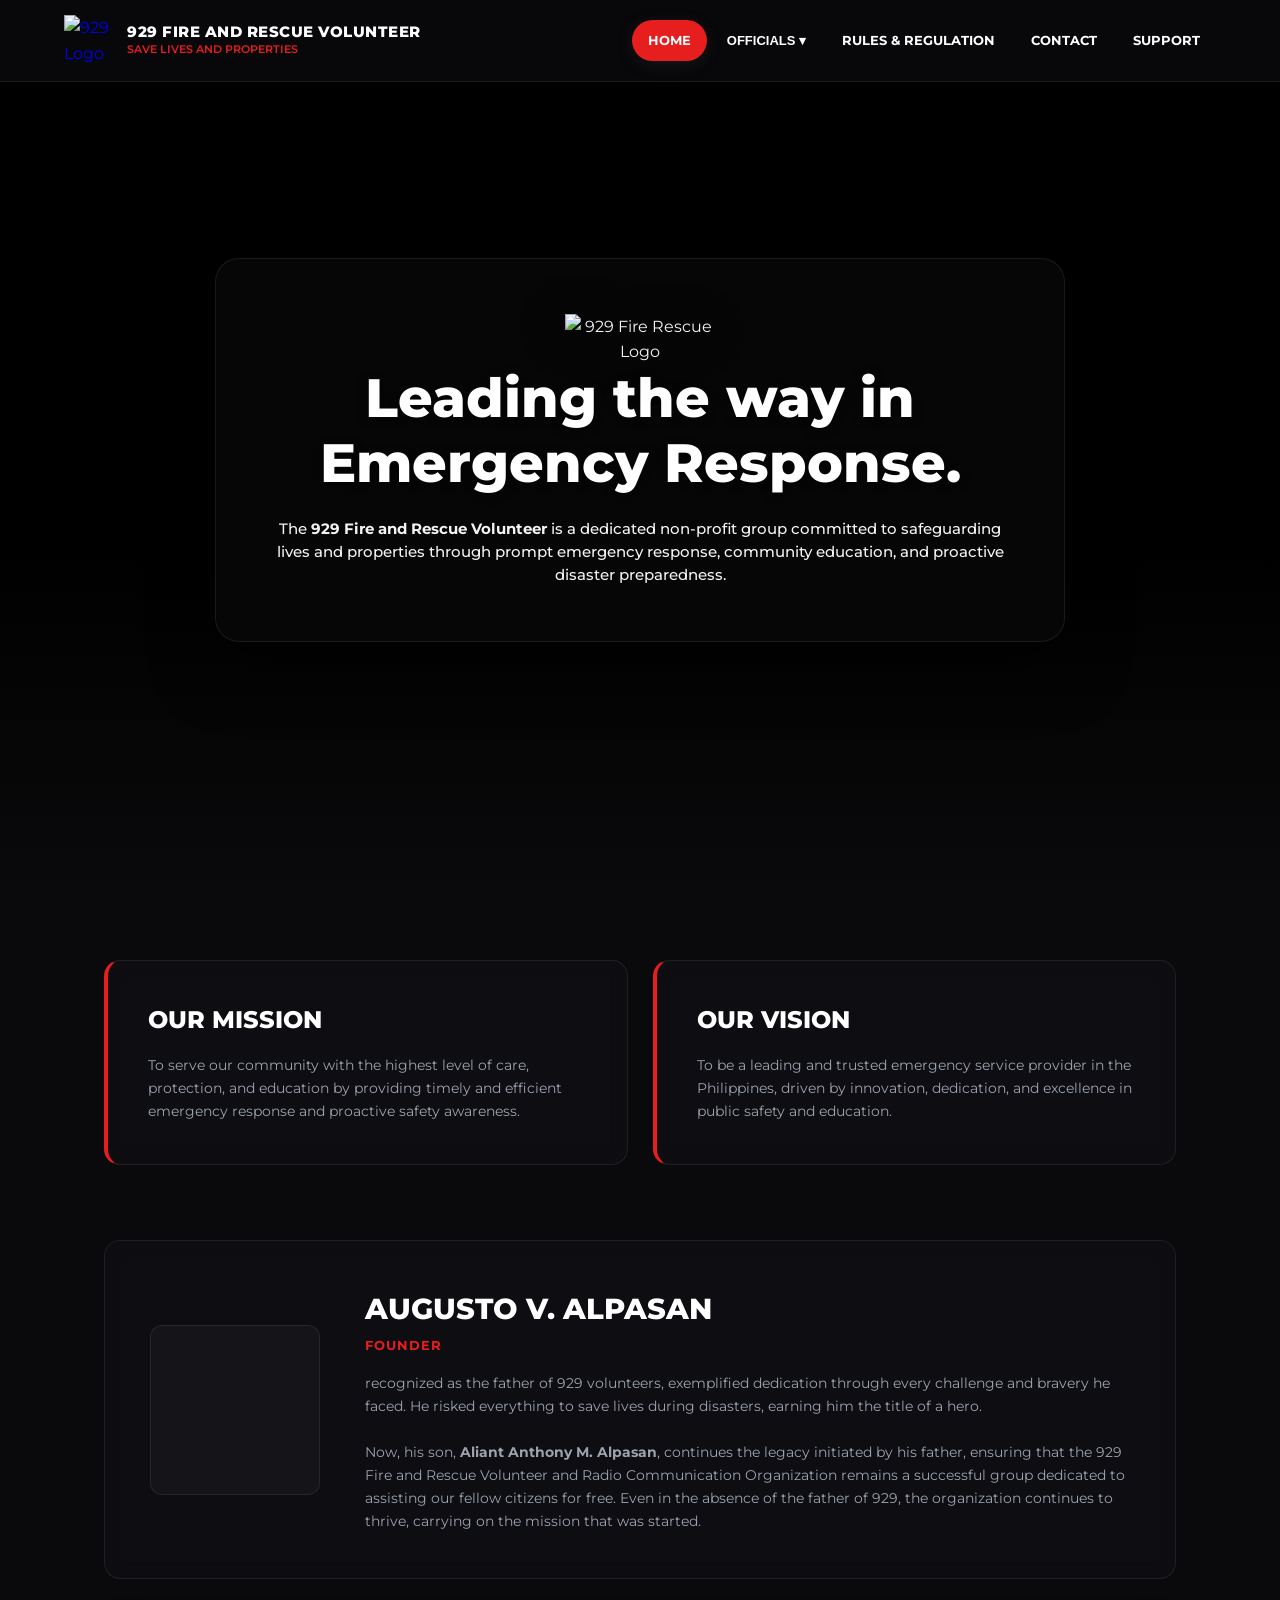
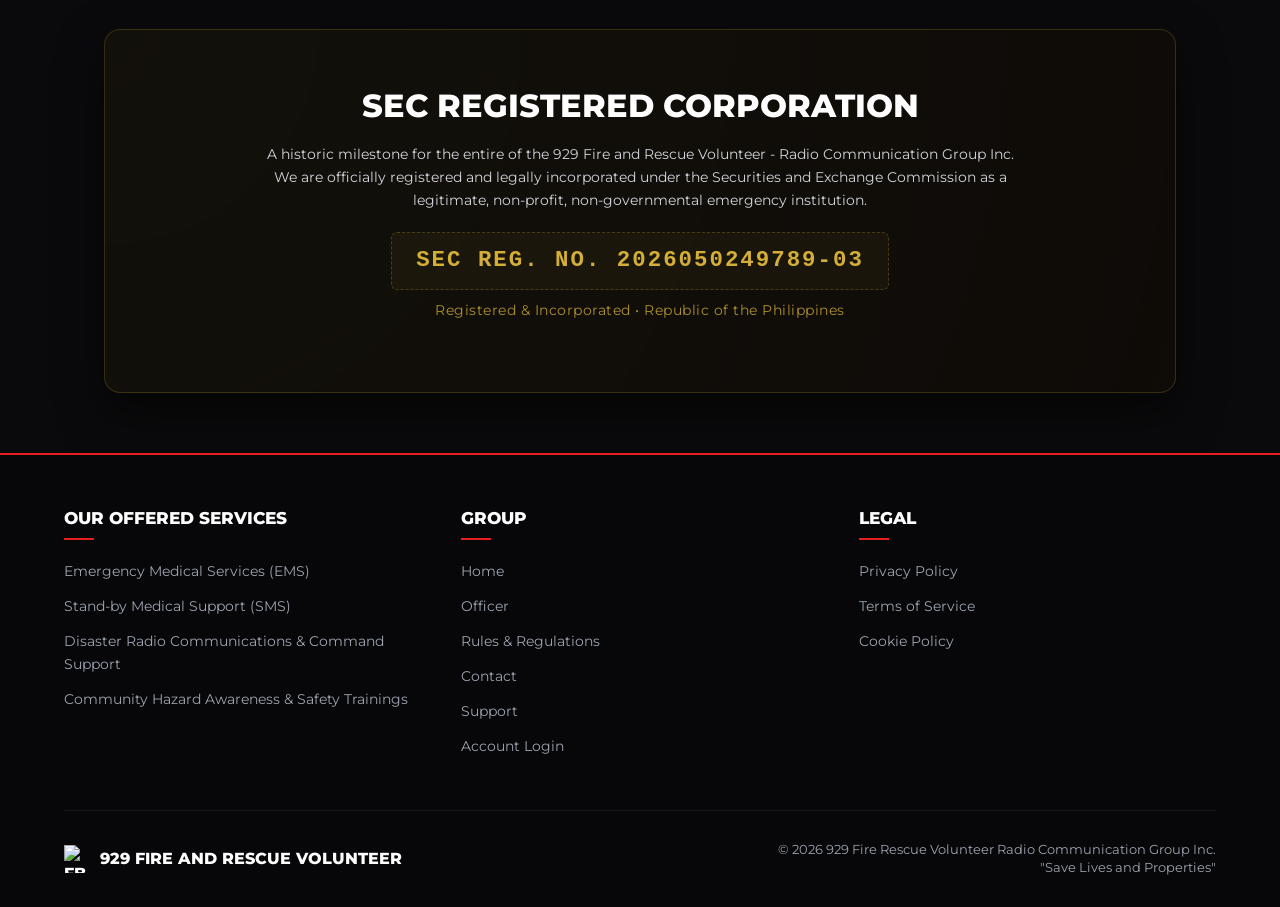
==== commit 9187a2ed: "Update index.html" ====
--- a/index.html
+++ b/index.html
@@ -25,8 +25,10 @@
     <!-- Protected Floating Content Card Layout (Dito lang nakalagay ang blur filtration effect para malinaw ang text) -->
     <div class="hero-overlay-content">
       <div class="text-glass-shield">
+         <!-- ETO YUNG LOGO SLOT SA ITAAS NG LEADING TITLE -->
+        <img src="image/929.png.png" alt="929 Fire Rescue Logo" class="hero-center-logo">
         <h2>Leading the way in<br>Emergency Response.</h2>
-        <p>The 929 Fire and Rescue Volunteer is a dedicated non-profit group committed to safeguarding lives and properties through prompt emergency response, community education, and proactive disaster preparedness.</p>
+        <p>The <strong>929 Fire and Rescue Volunteer</strong> is a dedicated non-profit group committed to safeguarding lives and properties through prompt emergency response, community education, and proactive disaster preparedness.</p>
       </div>
     </div>
   </header>
--- a/global-layout.css
+++ b/global-layout.css
@@ -1,259 +1,230 @@
+/* --- UNIVERSAL PREMIUM THEMING --- */
 :root {
-  --primary-red: #ff2a2a;
-  --dark-red: #6d0000;
-  --bg-gradient: linear-gradient(135deg, #420000 0%, #1b0000 100%);
-  --card-bg: rgba(255, 255, 255, 0.07);
-  --glass-border: rgba(255, 255, 255, 0.15);
-}
-
-* { margin: 0; padding: 0; box-sizing: border-box; scroll-behavior: smooth; }
+  --primary-red: #e61e1e;
+  --accent-crimson: #990000;
+  --dark-bg: #0a0a0c;
+  --card-glass: rgba(15, 15, 20, 0.75);
+  --glass-border: rgba(255, 255, 255, 0.08);
+  --gold-accent: #d4af37;
+  --text-main: #f3f4f6;
+  --text-muted: #9ca3af;
+  --transition-smooth: all 0.4s cubic-bezier(0.16, 1, 0.3, 1);
+}
+
+* { 
+  margin: 0; 
+  padding: 0; 
+  box-sizing: border-box; 
+  scroll-behavior: smooth; 
+}
 
 body {
   font-family: 'Montserrat', sans-serif;
-  background: rgba(0,0,0, 0.85) url('image/929-1.png'); 
-  background-blend-mode: darken;
-  background-attachment: fixed;
-  background-position: center;
-  background-repeat: no-repeat;
-  background-size: cover;
-  color: white;
+  background-color: var(--dark-bg);
+  color: var(--text-main);
   line-height: 1.6;
   min-height: 100vh;
-}
-
-/* --- NAVIGATION --- */
+  overflow-x: hidden;
+}
+
+/* --- RESPONSIVE STICKY NAVBAR --- */
 .navbar {
   width: 100%;
   padding: 15px 5%;
   display: flex;
   justify-content: space-between;
   align-items: center;
-  background: #800000;
-  position: sticky;
-  top: 0;
+  background: rgba(10, 10, 12, 0.85);
+  backdrop-filter: blur(20px);
+  -webkit-backdrop-filter: blur(20px);
+  position: fixed;
+  top: 0; left: 0;
   z-index: 1000;
-  box-shadow: 0 4px 15px rgba(0,0,0,0.4);
-}
-
-.logo-area { display: flex; align-items: center; gap: 5px; }
-.logo-area img { width: 50px; height: 50px; object-fit: contain; }
-.logo-title h1 { font-size: 14px; font-weight: 800; letter-spacing: 0.9px; }
-.logo-title span { font-size: 0.7rem; opacity: 0.8; display: block; text-transform: uppercase; }
-
-.menu { display: flex; gap: 15px; }
-.menu a {
-  text-decoration: none;
-  color: white;
-  font-weight: 700;
-  padding: 10px 18px;
-  border-radius: 25px;
-  font-size: 0.85rem;
-  transition: all 0.3s ease;
-}
-.menu a:hover, .menu a.active { background: var(--primary-red); transform: translateY(-2px); }
-.menu-toggle { display: none; font-size: 28px; cursor: pointer; color: white; }
-
-/* --- HERO SECTION --- */
-.hero {
-  display: grid;
-  grid-template-columns: 1fr 1fr;
-  gap: 40px;
-  padding: 60px 5%;
-  max-width: 1400px;
-  margin: 0 auto;
-  align-items: center;
-}
-
-/* --- FIXED FADE SLIDER --- */
-.slider-container {
+  border-bottom: 1px solid var(--glass-border);
+}
+
+/* --- HERO CENTER LOGO STYLING --- */
+.hero-center-logo {
+  width: clamp(150px, 12vw, 130px); /* Awtomatikong lumiliit sa mobile (80px) at lumalaki sa desktop (130px) */
+  height: auto;
+  object-fit: contain;
+  margin: 0 auto 1px auto; /* Centered at may 20px na puwang sa pagitan ng logo at ng title */
+  display: block;
+  filter: drop-shadow(0 4px 20px rgba(0, 0, 0, 0.5)); /* May banayad na shadow para lutang na lutang ang logo mo */
+}
+
+.logo-area { display: flex; align-items: center; gap: 12px; text-decoration: none; }
+.logo-area img { width: clamp(45px, 4vw, 55px); height: clamp(40px, 4vw, 52px); object-fit: contain; }
+.logo-title h1 { font-size: clamp(11px, 1.3vw, 15px); font-weight: 800; letter-spacing: 0.5px; color: #fff; line-height: 1.2; }
+.logo-title span { font-size: clamp(9px, 0.9vw, 11px); color: var(--primary-red); display: block; text-transform: uppercase; font-weight: 600; }
+
+.menu { display: flex; align-items: center; gap: 4px; list-style: none; }
+.menu-item { position: relative; }
+.menu a, .dropdown-toggle {
+  text-decoration: none; color: #fff; font-weight: 700; padding: 10px 16px; border-radius: 30px;
+  font-size: clamp(11px, 1.1vw, 13px); transition: var(--transition-smooth); background: transparent;
+  border: none; cursor: pointer; display: flex; align-items: center; gap: 4px; white-space: nowrap;
+}
+.menu a:hover, .menu a.active, .dropdown-toggle:hover { 
+  background: var(--primary-red); box-shadow: 0 4px 15px rgba(54, 54, 54, 0.3);
+}
+
+/* --- DESKTOP DROPDOWN --- */
+.dropdown-menu {
+  position: absolute; top: 100%; left: 50%; transform: translateX(-50%) translateY(10px);
+  background: rgba(15, 15, 20, 0.98); backdrop-filter: blur(15px); -webkit-backdrop-filter: blur(15px);
+  min-width: 100px; border-radius: 12px; box-shadow: 0 15px 40px rgba(0,0,0,0.5);
+  opacity: 0; visibility: hidden; transition: var(--transition-smooth); overflow: hidden;
+  border: 1px solid var(--glass-border); padding: 6px; z-index: 1010;
+}
+.dropdown-menu a { border-radius: 8px; padding: 12px 16px; display: block; width: 100%; font-weight: 600; text-decoration: none; color: #fff; }
+.dropdown-menu a:hover { background: rgba(255, 255, 255, 0.08); color: var(--white); }
+
+@media (min-width: 851px) {
+  .menu-item:hover .dropdown-menu { opacity: 1; visibility: visible; transform: translateX(-50%) translateY(5px); }
+}
+
+.menu-toggle { display: none; flex-direction: column; justify-content: space-between; width: 24px; height: 18px; cursor: pointer; background: transparent; border: none; z-index: 1050; }
+.menu-toggle span { width: 100%; height: 2px; background-color: #fff; border-radius: 2px; transition: var(--transition-smooth); }
+.menu-toggle.open span:nth-child(1) { transform: translateY(8px) rotate(45deg); background-color: var(--primary-red); }
+.menu-toggle.open span:nth-child(2) { opacity: 0; transform: translateX(-10px); }
+.menu-toggle.open span:nth-child(3) { transform: translateY(-8px) rotate(-45deg); background-color: var(--primary-red); }
+
+/* --- FULL-SCREEN COVER HERO SLIDESHOW SHIELD --- */
+.hero-showcase-master {
+  position: relative;
   width: 100%;
-  aspect-ratio: 16 / 9;
-  border-radius: 20px;
+  height: 100vh; /* Ginawang full view height para sagad sa body */
   overflow: hidden;
-  border: 3px solid var(--glass-border);
-  box-shadow: 0 10px 30px rgba(0,0,0,0.5);
-  position: relative;
-}
-
-.slides { width: 100%; height: 100%; position: relative; }
-.slide {
+  background-color: #000;
+}
+
+.hero-slide-container {
   position: absolute;
-  top: 0; left: 0; width: 100%; height: 100%;
-  background-size: cover;
+  inset: 0;
+  z-index: 1;
+}
+
+.main-slide {
+  position: absolute;
+  inset: 0;
+  background-size: cover; /* Binago mula contain patungong cover para full size sa screen window */
   background-position: center;
-  background-color: #330000;
+  background-repeat: no-repeat;
   opacity: 0;
-  animation: fadeAnimation 15s infinite ease-in-out;
-}
-
-.slide:nth-child(1) { animation-delay: 0s; }
-.slide:nth-child(2) { animation-delay: 5s; }
-.slide:nth-child(3) { animation-delay: 10s; }
-
-@keyframes fadeAnimation {
-  0% { opacity: 0; }
-  10% { opacity: 1; }
-  33% { opacity: 1; }
-  43% { opacity: 0; }
-  100% { opacity: 0; }
-}
-
-.hero-content h2 { font-size: clamp(1.8rem, 4vw, 2.5rem); margin-bottom: 20px; font-weight: 800; line-height: 1.2; }
-.website-link {
-  display: inline-block;
-  background: var(--primary-red);
-  color: white;
-  padding: 12px 25px;
-  border-radius: 50px;
-  text-decoration: none;
-  font-weight: 800;
-  font-size: 0.9rem;
-  margin-bottom: 20px;
-  transition: 0.3s;
-}
-.website-link:hover { filter: brightness(1.1); box-shadow: 0 5px 15px rgba(255, 42, 42, 0.4); }
-
-/* --- MAIN CONTENT GRID --- */
-.main-grid {
-  display: grid;
-  grid-template-columns: 350px 1fr;
-  gap: 30px;
-  padding: 0 5% 60px;
-  max-width: 1400px;
-  margin: 0 auto;
-}
-
-.section-title { 
-  font-size: 1.5rem; 
-  margin-bottom: 20px; 
-  font-weight: 800; 
-  color: #fff;
-  text-transform: uppercase;
-  border-left: 5px solid var(--primary-red);
-  padding-left: 15px;
-}
-
-/* --- ALERTS SYSTEM --- */
-.alerts-container {
-  background: rgba(0, 0, 0, 0.3);
-  height: 600px;
-  overflow-y: auto;
-  padding: 15px;
-  border-radius: 15px;
-  border: 1px solid var(--glass-border);
+  transition: opacity 1.5s ease-in-out;
+}
+.main-slide.active {
+  opacity: 1;
+}
+
+/* Text floating shield protection layer */
+.hero-overlay-content {
+  position: absolute;
+  inset: 0;
+  z-index: 2;
   display: flex;
-  flex-direction: column;
-  gap: 12px;
-}
-
-.alert-card {
-  background: var(--card-bg);
-  border-radius: 10px;
-  padding: 18px;
-  cursor: pointer;
-  border: 1px solid transparent;
-  transition: all 0.3s ease;
-}
-.alert-card:hover {
-  background: rgba(255, 255, 255, 0.12);
-  border-color: var(--primary-red);
-  transform: translateX(5px);
-}
-.alert-card h3 { font-size: 1rem; color: var(--primary-red); margin-bottom: 8px; font-weight: 800; }
-.alert-card p { font-size: 0.85rem; color: #ddd; margin: 3px 0; }
-
-/* --- UPDATES --- */
-.update-card {
-  background: var(--card-bg);
-  border: 1px solid var(--glass-border);
-  padding: 30px;
-  border-radius: 20px;
-  height: fit-content;
-}
-.update-header { display: flex; justify-content: space-between; align-items: center; margin-bottom: 20px; gap: 15px; }
-.update-header h3 { font-size: 1.3rem; color: #fff; }
-.learn-btn { 
-  background: var(--primary-red); 
-  padding: 10px 20px; 
-  border-radius: 30px; 
-  text-decoration: none; 
-  color: white; 
-  font-size: 0.8rem; 
-  font-weight: 800; 
-  flex-shrink: 0;
-}
-
-/* --- MODAL (FLOOTER) --- */
-.modal {
-  display: none;
-  position: fixed;
-  z-index: 2000;
-  left: 0; top: 0; width: 100%; height: 100%;
-  background: rgba(0,0,0,0.9);
-  backdrop-filter: blur(8px);
   align-items: center;
   justify-content: center;
-  padding: 20px;
-}
-.modal-content {
-  background: #1a1a1a;
-  width: 100%;
-  max-width: 500px;
-  padding: 30px;
-  border-radius: 20px;
-  border: 1px solid var(--primary-red);
-  position: relative;
-}
-.modal-content h3 { font-size: 1.5rem; color: var(--primary-red); margin-bottom: 20px; }
-.modal-body p { margin-bottom: 12px; font-size: 0.95rem; border-bottom: 1px solid rgba(255,255,255,0.05); padding-bottom: 8px; }
-.modal-body b { color: #ff6666; margin-right: 8px; }
-
-.modal-actions { display: grid; grid-template-columns: 1fr 1fr; gap: 10px; margin-top: 25px; }
-.btn-modal { padding: 14px; border: none; border-radius: 10px; font-weight: 800; cursor: pointer; font-size: 0.85rem; text-transform: uppercase; }
-.btn-copy { background: #333; color: white; }
-.btn-share { background: var(--primary-red); color: white; }
-.btn-close { grid-column: span 2; background: #444; color: white; margin-top: 5px; }
-
-/* --- FOOTER --- */
-.footer { background: #110000; padding: 60px 5% 30px; border-top: 2px solid var(--glass-border); }
-.footer-bottom-grid { display: grid; grid-template-columns: 1fr 1fr; gap: 50px; }
-.info-grid { display: grid; grid-template-columns: 1fr 1fr; gap: 30px; }
-.info-grid h4 { color: white; margin-bottom: 12px; font-size: 1.1rem; }
-.info-grid p { font-size: 0.9rem; opacity: 0.8; }
-.social-legal { border-left: 1px solid var(--glass-border); padding-left: 30px; }
-.fb-link { display: flex; align-items: center; gap: 12px; text-decoration: none; color: white; font-weight: 700; margin-bottom: 20px; }
-.fb-link img { width: 30px; }
-
-/* --- RESPONSIVE ADJUSTMENTS --- */
-@media (max-width: 1024px) {
-  .main-grid { grid-template-columns: 1fr; }
-  .hero { gap: 30px; }
-}
-
-@media (max-width: 768px) {
-  .navbar { padding: 10px 20px; }
+  text-align: center;
+  padding: 0 5%;
+  background: linear-gradient(to bottom, rgba(0,0,0,0.3) 0%, rgba(0,0,0,0.1) 60%, rgba(10,10,12,1) 100%);
+}
+
+.text-glass-shield {
+  background: rgba(10, 10, 12, 0.6); /* Mas pinadilim nang kaunti para lalong mabasa */
+  backdrop-filter: blur(0.5px); /* Dito lang sa box ang may blur para malinaw ang background images sa labas ng card */
+  -webkit-backdrop-filter: blur(5px);
+  border: 1px solid rgba(255, 255, 255, 0.08);
+  padding: clamp(30px, 6vw, 55px) clamp(20px, 5vw, 45px);
+  border-radius: 24px;
+  max-width: 850px;
+  box-shadow: 0 25px 60px rgba(0,0,0,0.6);
+}
+
+.text-glass-shield h2 {
+  font-size: clamp(1.8rem, 4.2vw, 3.4rem);
+  font-weight: 800;
+  line-height: 1.2;
+  color: #ffffff;
+  margin-bottom: 22px;
+  text-shadow: 0 2px 10px rgba(0, 0, 0, 0.5);
+}
+
+.text-glass-shield p {
+  font-size: clamp(0.95rem, 1.2vw, 1.15rem);
+  color: #f3f4f6;
+  font-weight: 500;
+  line-height: 1.5;
+}
+
+/* --- RESPONSIVE OTHER MAIN LAYOUTS --- */
+.about-section { padding: 60px 5% 60px; max-width: 1200px; margin: 0 auto; }
+.mv-grid { display: grid; grid-template-columns: repeat(auto-fit, minmax(280px, 1fr)); gap: 25px; margin-bottom: 50px; }
+.mv-card {
+  background: var(--card-glass); border: 1px solid var(--glass-border); padding: clamp(25px, 4vw, 40px);
+  border-radius: 16px; backdrop-filter: blur(10px); -webkit-backdrop-filter: blur(10px); border-left: 4px solid var(--primary-red);
+}
+.mv-card h3 { font-size: clamp(1.2rem, 2vw, 1.5rem); margin-bottom: 15px; font-weight: 800; color: #fff; }
+.mv-card p { color: var(--text-muted); font-size: clamp(0.9rem, 1.1vw, 1.05rem); }
+
+.founder-card {
+  background: var(--card-glass); border: 1px solid var(--glass-border); border-radius: 16px; padding: clamp(25px, 4vw, 45px);
+  display: flex; align-items: center; gap: clamp(20px, 4vw, 45px); backdrop-filter: blur(10px); -webkit-backdrop-filter: blur(10px); margin-bottom: 50px;
+}
+.founder-img-wrapper { flex-shrink: 0; }
+.founder-img { width: clamp(130px, 15vw, 170px); height: clamp(130px, 15vw, 170px); border-radius: 12px; background: #141419; border: 1px solid var(--glass-border); background-size: cover; background-position: center; }
+.founder-info h3 { font-size: clamp(1.4rem, 2.5vw, 1.8rem); font-weight: 800; color: #fff; margin-bottom: 4px; }
+.founder-info .role { color: var(--primary-red); font-weight: 700; margin-bottom: 15px; text-transform: uppercase; font-size: 0.8rem; letter-spacing: 1px; }
+.founder-info p { color: var(--text-muted); font-size: clamp(0.9rem, 1.1vw, 1.05rem); }
+
+.sec-section {
+  background: radial-gradient(circle at top left, rgba(35, 28, 10, 0.4), rgba(15, 12, 8, 0.95)); border: 1px solid rgba(212, 175, 55, 0.2);
+  border-radius: 16px; padding: clamp(30px, 5vw, 50px) 25px; text-align: center; box-shadow: 0 20px 45px rgba(0,0,0,0.5);
+}
+.sec-section h3 { font-size: clamp(1.5rem, 2.5vw, 2rem); font-weight: 800; color: #fff; margin-bottom: 12px; }
+.sec-section p { color: #d1d5db; max-width: 750px; margin: 0 auto 20px; font-size: clamp(0.9rem, 1.1vw, 1.05rem); }
+.sec-number { 
+  font-family: 'Courier New', monospace; font-size: clamp(1.1rem, 1.8vw, 1.4rem); color: var(--gold-accent); font-weight: 700; letter-spacing: 2px; 
+  background: rgba(212, 175, 55, 0.05); padding: 10px 24px; border-radius: 6px; display: inline-block; border: 1px dashed rgba(212, 175, 55, 0.25); max-width: 100%; word-break: break-all;
+}
+
+/* --- FOOTER MAIN DESIGN --- */
+.footer { background: #070709; padding: 50px 5% 30px; border-top: 2px solid var(--primary-red); }
+.footer-grid { display: grid; grid-template-columns: repeat(auto-fit, minmax(280px, 1fr)); gap: 40px; margin-bottom: 40px; }
+.footer-col h4 { font-size: 1.05rem; font-weight: 800; margin-bottom: 20px; text-transform: uppercase; color: #fff; position: relative; padding-bottom: 8px; }
+.footer-col h4::after { content: ''; position: absolute; bottom: 0; left: 0; width: 30px; height: 2px; background: var(--primary-red); }
+.footer-col ul { list-style: none; }
+.footer-col ul li { margin-bottom: 12px; color: var(--text-muted); font-size: 0.9rem; }
+.footer-col ul li a { color: var(--text-muted); text-decoration: none; transition: var(--transition-smooth); }
+.footer-col ul li a:hover { color: #fff; padding-left: 4px; }
+
+.footer-bottom { border-top: 1px solid rgba(255, 255, 255, 0.06); padding-top: 30px; display: flex; justify-content: space-between; align-items: center; flex-wrap: wrap; gap: 20px; }
+.fb-brand { display: flex; align-items: center; gap: 8px; text-decoration: none; color: #fff; font-weight: 800; font-size: 1rem; }
+.fb-brand img.fb-icon { width: 28px; height: 28px; object-fit: contain; }
+.fb-brand img.custom-badge { width: auto; height: 20px; object-fit: contain; } /* Para sa idaragdag mong bagong photo slot sa dulo */
+.copyright { font-size: 0.8rem; color: var(--text-muted); text-align: right; line-height: 1.4; }
+
+/* --- RESPONSIVE MOBILE MEDIA QUERIES --- */
+@media (max-width: 850px) {
+  .navbar { padding: 12px 20px; }
+  .menu-toggle { display: flex; }
   .menu { 
-    display: none; 
-    flex-direction: column; 
-    position: absolute; 
-    top: 70px; left: 0; width: 100%; 
-    background: #800000; 
-    padding: 20px; 
-    text-align: center;
-    box-shadow: 0 10px 20px rgba(0,0,0,0.3);
+    display: none; flex-direction: column; position: absolute; top: 100%; left: 0; width: 100%; 
+    background: #0f0f14; padding: 20px; box-shadow: 0 15px 30px rgba(0,0,0,0.8);
+    border-top: 1px solid var(--glass-border); gap: 5px; max-height: 80vh; overflow-y: auto;
   }
   .menu.active { display: flex; }
-  .menu-toggle { display: block; }
-
-  .hero { grid-template-columns: 1fr; text-align: center; padding: 30px 20px; }
-  .hero-content { order: 1; }
-  .slider-container { order: 2; }
-
-  .footer-bottom-grid { grid-template-columns: 1fr; gap: 30px; }
-  .social-legal { border-left: none; border-top: 1px solid var(--glass-border); padding: 30px 0 0; }
-  .info-grid { grid-template-columns: 1fr; }
-}
-
-::-webkit-scrollbar { width: 8px; }
-::-webkit-scrollbar-track { background: #1b0000; }
-::-webkit-scrollbar-thumb { background: var(--primary-red); border-radius: 10px; }+  .menu-item { width: 100%; }
+  .menu a, .dropdown-toggle { width: 100%; justify-content: space-between; padding: 12px 20px; font-size: 0.95rem; border-radius: 8px; background: rgba(255, 255, 255, 0.02); }
+  .dropdown-menu { position: static; opacity: 1; visibility: visible; transform: none; background: rgba(0, 0, 0, 0.25); box-shadow: none; display: none; width: 100%; margin-top: 4px; border-radius: 8px; border: 1px solid rgba(255,255,255,0.04); }
+  .menu-item.open-dropdown .dropdown-menu { display: block; }
+  
+  .hero-showcase-master { height: 90vh; }
+  .text-glass-shield { padding: 25px 20px; border-radius: 16px; }
+
+  .founder-card { flex-direction: column; text-align: center; }
+  .founder-img-wrapper { margin: 0 auto; }
+  .footer-bottom { flex-direction: column; text-align: center; }
+  .copyright { text-align: center; }
+}
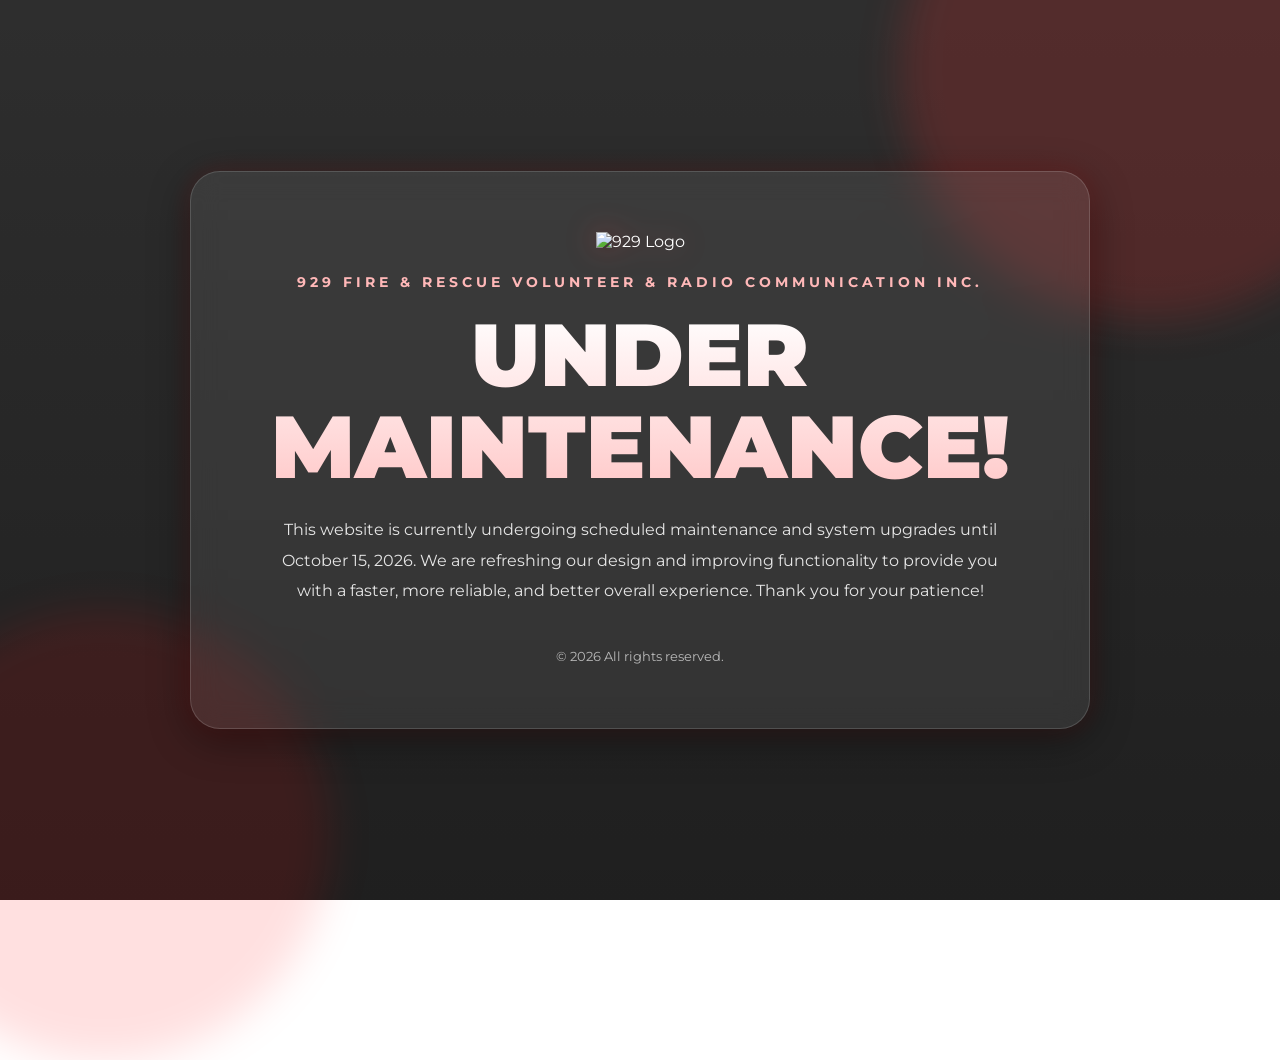
==== commit 65d6032a: "Update index.html" ====
--- a/index.html
+++ b/index.html
@@ -2,79 +2,369 @@
 <html lang="en">
 <head>
   <meta charset="UTF-8" />
-  <meta name="viewport" content="width=device-width, initial-scale=1.0" />
-  <title>929 Fire and Rescue Volunteer Group Inc.</title>
+  <meta name="viewport" content="width=device-width, initial-scale=1.0"/>
+
+  <title>503 | 929 Fire & Rescue Volunteer  </title>
+
+  <!-- Favicon -->
   <link rel="icon" type="image/png" href="image/929.png.png">
   <link rel="apple-touch-icon" href="image/929.png.png">
-  <link href="https://fonts.googleapis.com/css2?family=Montserrat:wght@300;400;500;600;700;800&display=swap" rel="stylesheet">
-  
-  <link rel="stylesheet" href="global-layout.css">
+
+  <!-- Google Font -->
+  <link href="https://fonts.googleapis.com/css2?family=Montserrat:wght@300;400;500;600;700;800;900&display=swap" rel="stylesheet">
+
+  <style>
+
+    :root{
+      --primary-red:#ff2a2a;
+      --dark-red:#5d0000;
+      --glass-bg:rgba(255,255,255,0.08);
+      --glass-border:rgba(255,255,255,0.15);
+      --text-light:#f5f5f5;
+    }
+
+    *{
+      margin:0;
+      padding:0;
+      box-sizing:border-box;
+    }
+
+    html{
+      scroll-behavior:smooth;
+    }
+
+    body{
+      font-family:'Montserrat',sans-serif;
+      min-height:100vh;
+      overflow-x:hidden;
+      color:white;
+
+      background:
+      linear-gradient(rgba(0,0,0,0.82), rgba(0,0,0,0.88)),
+      url('929.png');
+
+      background-position:center;
+      background-size:cover;
+      background-repeat:no-repeat;
+      background-attachment:fixed;
+
+      display:flex;
+      align-items:center;
+      justify-content:center;
+
+      padding:25px;
+      position:relative;
+    }
+
+    /* Animated Glow Effects */
+    body::before,
+    body::after{
+      content:'';
+      position:absolute;
+      border-radius:50%;
+      filter:blur(20px);
+      z-index:0;
+      animation:pulse 8s infinite ease-in-out;
+    }
+
+    body::before{
+      width:500px;
+      height:500px;
+      background:rgba(255,42,42,0.18);
+      top:-180px;
+      right:-120px;
+    }
+
+    body::after{
+      width:450px;
+      height:450px;
+      background:rgba(255,0,0,0.12);
+      bottom:-160px;
+      left:-120px;
+    }
+
+    @keyframes pulse{
+      0%{
+        transform:scale(1);
+        opacity:0.7;
+      }
+
+      50%{
+        transform:scale(1.1);
+        opacity:1;
+      }
+
+      100%{
+        transform:scale(1);
+        opacity:0.7;
+      }
+    }
+
+    /* Main Container */
+    .construction-container{
+      width:100%;
+      max-width:900px;
+
+      background:var(--glass-bg);
+
+      border:1px solid var(--glass-border);
+
+      backdrop-filter:blur(14px);
+      -webkit-backdrop-filter:blur(14px);
+
+      border-radius:30px;
+
+      padding:60px 50px;
+
+      text-align:center;
+
+      position:relative;
+      z-index:2;
+
+      box-shadow:
+      0 10px 40px rgba(0,0,0,0.45),
+      0 0 25px rgba(255,42,42,0.15);
+    }
+
+    /* Logo */
+    .logo{
+      width:95px;
+      height:95px;
+
+      object-fit:contain;
+
+      margin-bottom:22px;
+
+      animation:float 4s ease-in-out infinite;
+
+      filter:drop-shadow(0 0 15px rgba(255,42,42,0.35));
+    }
+
+    @keyframes float{
+      0%{
+        transform:translateY(0px);
+      }
+
+      50%{
+        transform:translateY(-8px);
+      }
+
+      100%{
+        transform:translateY(0px);
+      }
+    }
+
+    /* Small Heading */
+    .small-title{
+      font-size:0.9rem;
+      font-weight:700;
+      letter-spacing:4px;
+      text-transform:uppercase;
+
+      color:#ffb8b8;
+
+      margin-bottom:18px;
+    }
+
+    /* Main Title */
+    .main-title{
+      font-size:clamp(2.5rem, 7vw, 5.5rem);
+      font-weight:900;
+      line-height:1.05;
+
+      text-transform:uppercase;
+
+      margin-bottom:22px;
+
+      background:linear-gradient(to bottom,#ffffff,#ffc9c9);
+
+      -webkit-background-clip:text;
+      -webkit-text-fill-color:transparent;
+    }
+
+    /* Divider */
+    .divider{
+      width:120px;
+      height:5px;
+
+      margin:0 auto 35px;
+
+      border-radius:50px;
+
+      background:var(--primary-red);
+
+      box-shadow:0 0 15px rgba(255,42,42,0.7);
+    }
+
+    /* Description */
+    .description{
+      max-width:720px;
+
+      margin:auto;
+
+      color:var(--text-light);
+
+      font-size:1rem;
+      line-height:1.9;
+
+      opacity:0.92;
+    }
+
+    .description strong{
+      color:#ffffff;
+      font-weight:800;
+    }
+
+    /* Buttons */
+    .button-area{
+      margin-top:42px;
+    }
+
+    .home-btn{
+      display:inline-flex;
+      align-items:center;
+      justify-content:center;
+
+      gap:12px;
+
+      text-decoration:none;
+
+      color:white;
+
+      background:linear-gradient(135deg, #ff2a2a, #8b0000);
+
+      padding:16px 34px;
+
+      border-radius:60px;
+
+      font-size:0.95rem;
+      font-weight:800;
+
+      transition:0.3s ease;
+
+      box-shadow:0 12px 24px rgba(255,42,42,0.28);
+    }
+
+    .home-btn:hover{
+      transform:translateY(-3px);
+      box-shadow:0 18px 35px rgba(255,42,42,0.42);
+    }
+
+    .arrow{
+      font-size:1.1rem;
+    }
+
+    /* Footer */
+    .footer-note{
+      margin-top:38px;
+
+      font-size:0.82rem;
+
+      opacity:0.65;
+
+      line-height:1.8;
+    }
+
+    /* MOBILE RESPONSIVE */
+    @media screen and (max-width:768px){
+
+      body{
+        padding:18px;
+        align-items:center;
+      }
+
+      .construction-container{
+        padding:45px 25px;
+        border-radius:24px;
+      }
+
+      .logo{
+        width:80px;
+        height:80px;
+      }
+
+      .small-title{
+        font-size:0.72rem;
+        letter-spacing:2.5px;
+      }
+
+      .main-title{
+        font-size:2.6rem;
+      }
+
+      .description{
+        font-size:0.93rem;
+        line-height:1.8;
+      }
+
+      .status-box{
+        width:100%;
+        font-size:0.8rem;
+        padding:14px 18px;
+      }
+
+      .home-btn{
+        width:100%;
+        padding:15px 20px;
+        font-size:0.9rem;
+      }
+
+      .footer-note{
+        font-size:0.72rem;
+      }
+    }
+
+    /* SMALL PHONES */
+    @media screen and (max-width:480px){
+
+      .construction-container{
+        padding:40px 20px;
+      }
+
+      .main-title{
+        font-size:2.2rem;
+      }
+
+      .description{
+        font-size:0.88rem;
+      }
+
+      .small-title{
+        line-height:1.6;
+      }
+    }
+
+  </style>
 </head>
+
 <body>
 
-  <!-- MASTER TRUE FULL-SCREEN HERO SLIDESHOW SHOWCASE -->
-  <header class="hero-showcase-master" id="home">
-    
-    <!-- 3 Full Size Active Slide Images (No Blur Engine on Image Layer) -->
-    <div class="hero-slide-container">
-      <div class="main-slide active" style="background-image: url('image/01.png');"></div>
-      <div class="main-slide" style="background-image: url('image/02.png');"></div>
-      <div class="main-slide" style="background-image: url('image/03.png');"></div>
+  <div class="construction-container">
+
+    <!-- Logo -->
+    <img src="image/929.png.png" alt="929 Logo" class="logo">
+
+    <!-- Small Title -->
+    <div class="small-title">
+      929 Fire & Rescue Volunteer & Radio Communication Inc.
     </div>
 
-    <!-- Protected Floating Content Card Layout (Dito lang nakalagay ang blur filtration effect para malinaw ang text) -->
-    <div class="hero-overlay-content">
-      <div class="text-glass-shield">
-         <!-- ETO YUNG LOGO SLOT SA ITAAS NG LEADING TITLE -->
-        <img src="image/929.png.png" alt="929 Fire Rescue Logo" class="hero-center-logo">
-        <h2>Leading the way in<br>Emergency Response.</h2>
-        <p>The <strong>929 Fire and Rescue Volunteer</strong> is a dedicated non-profit group committed to safeguarding lives and properties through prompt emergency response, community education, and proactive disaster preparedness.</p>
-      </div>
+    <!-- Main Title -->
+    <h1 class="main-title">
+      Under Maintenance!
+    </h1>
+
+    <!-- Description -->
+    <p class="description">
+     This website is currently undergoing scheduled maintenance and system upgrades until October 15, 2026. We are refreshing our design and improving functionality to provide you with a faster, more reliable, and better overall experience. Thank you for your patience!
+    </p>
+
+    <!-- Footer -->
+    <div class="footer-note">
+      © 2026 All rights reserved.
     </div>
-  </header>
-
-  <!-- STRATEGIC CORE MAIN BODY CONTENT -->
-  <main class="about-section">
-
-    
-    <!-- MISYON AT VISYON INFOCARDS -->
-    <div class="mv-grid">
-      <div class="mv-card">
-        <h3>OUR MISSION</h3>
-        <p>To serve our community with the highest level of care, protection, and education by providing timely and efficient emergency response and proactive safety awareness.</p>
-      </div>
-
-      <div class="mv-card">
-        <h3>OUR VISION</h3>
-        <p>To be a leading and trusted emergency service provider in the Philippines, driven by innovation, dedication, and excellence in public safety and education.</p>
-      </div>
-    </div>
-
-    <br>
-
-    <!-- FOUNDER BLOCK -->
-    <div class="founder-card">
-      <div class="founder-img-wrapper">
-        <div class="founder-img" style="background-image: url('image/9292.png');"></div>
-      </div>
-      <div class="founder-info">
-        <h3>AUGUSTO V. ALPASAN</h3>
-        <div class="role">Founder</div>
-        <p>recognized as the father of 929 volunteers, exemplified dedication through every challenge and bravery he faced. He risked everything to save lives during disasters, earning him the title of a hero. <br> <br> Now, his son, <strong>Aliant Anthony M. Alpasan</strong>, continues the legacy initiated by his father, ensuring that the 929 Fire and Rescue Volunteer and Radio Communication Organization remains a successful group dedicated to assisting our fellow citizens for free. Even in the absence of the father of 929, the organization continues to thrive, carrying on the mission that was started.</p>
-      </div>
-    </div>
-
-    <!-- PRESTIGE SEC CERTIFICATE SHOWCASE -->
-    <div class="sec-section">
-      <h3>SEC REGISTERED CORPORATION</h3>
-      <p>A historic milestone for the entire of the 929 Fire and Rescue Volunteer - Radio Communication Group Inc. We are officially registered and legally incorporated under the Securities and Exchange Commission as a legitimate, non-profit, non-governmental emergency institution.</p>
-      <div class="sec-number">SEC REG. NO.  2026050249789-03</div>
-      <p style="font-size: 0.85rem; color: #d4af37; opacity: 0.8; letter-spacing: 0.5px; margin-top: 10px;">Registered & Incorporated • Republic of the Philippines</p>
-    </div>
-
-  </main>
-
-  <!-- GLOBAL INITIALIZER SCRIPT -->
-  <script src="global-layout.js"></script>
+
+  </div>
+
 </body>
 </html>
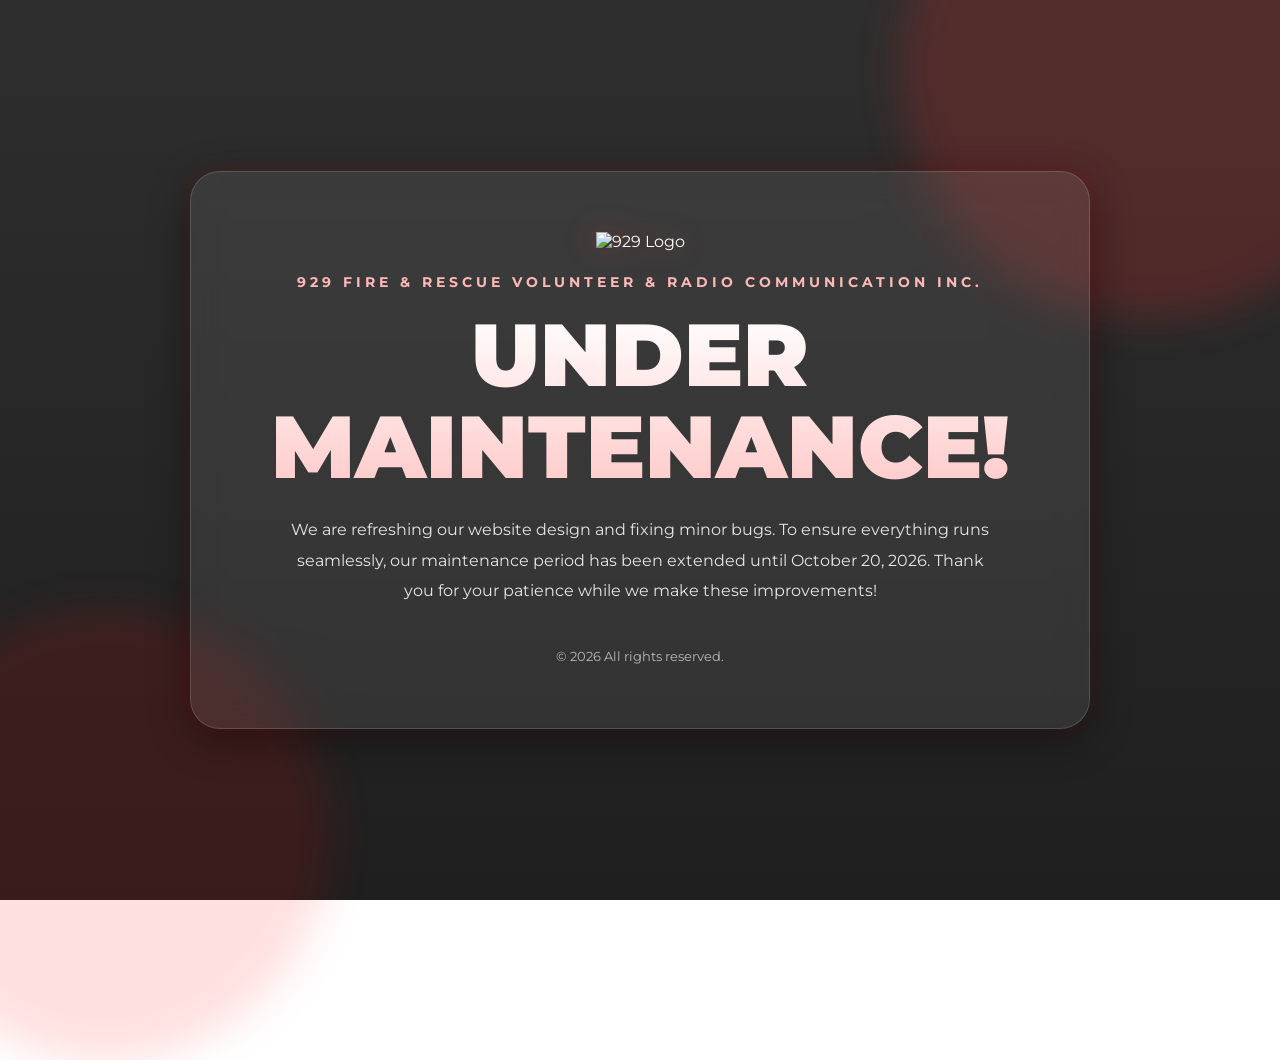
==== commit 5f2ba50f: "Update index.html" ====
--- a/index.html
+++ b/index.html
@@ -356,7 +356,7 @@
 
     <!-- Description -->
     <p class="description">
-     This website is currently undergoing scheduled maintenance and system upgrades until October 15, 2026. We are refreshing our design and improving functionality to provide you with a faster, more reliable, and better overall experience. Thank you for your patience!
+    We are refreshing our website design and fixing minor bugs. To ensure everything runs seamlessly, our maintenance period has been extended until October 20, 2026. Thank you for your patience while we make these improvements!
     </p>
 
     <!-- Footer -->
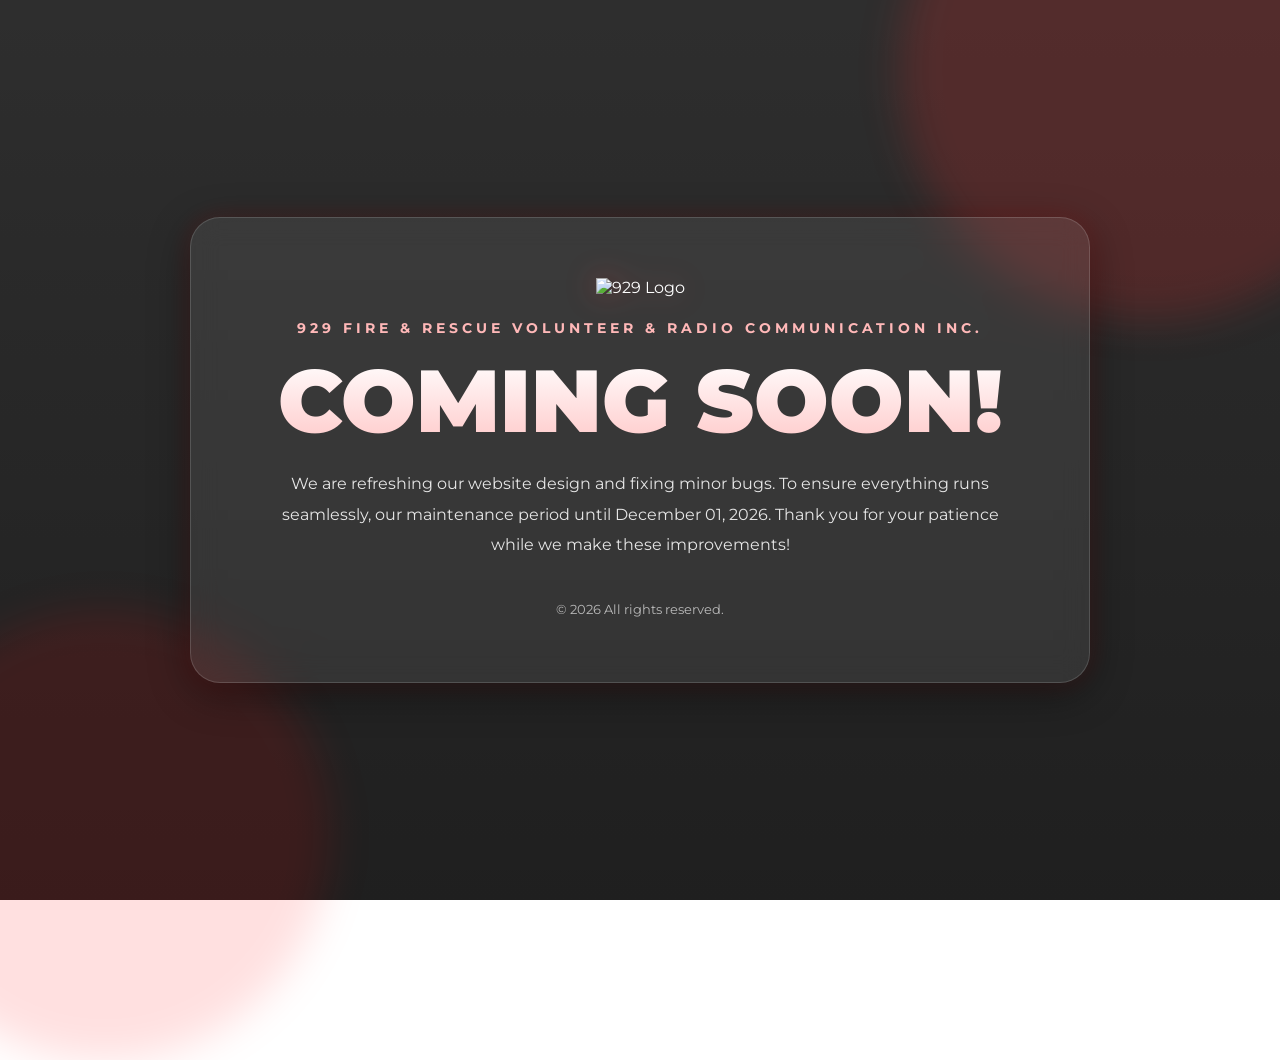
==== commit 8b9341bc: "Update index.html" ====
--- a/index.html
+++ b/index.html
@@ -351,12 +351,12 @@
 
     <!-- Main Title -->
     <h1 class="main-title">
-      Under Maintenance!
+      Coming Soon!
     </h1>
 
     <!-- Description -->
     <p class="description">
-    We are refreshing our website design and fixing minor bugs. To ensure everything runs seamlessly, our maintenance period has been extended until October 20, 2026. Thank you for your patience while we make these improvements!
+    We are refreshing our website design and fixing minor bugs. To ensure everything runs seamlessly, our maintenance period until December 01, 2026. Thank you for your patience while we make these improvements!
     </p>
 
     <!-- Footer -->
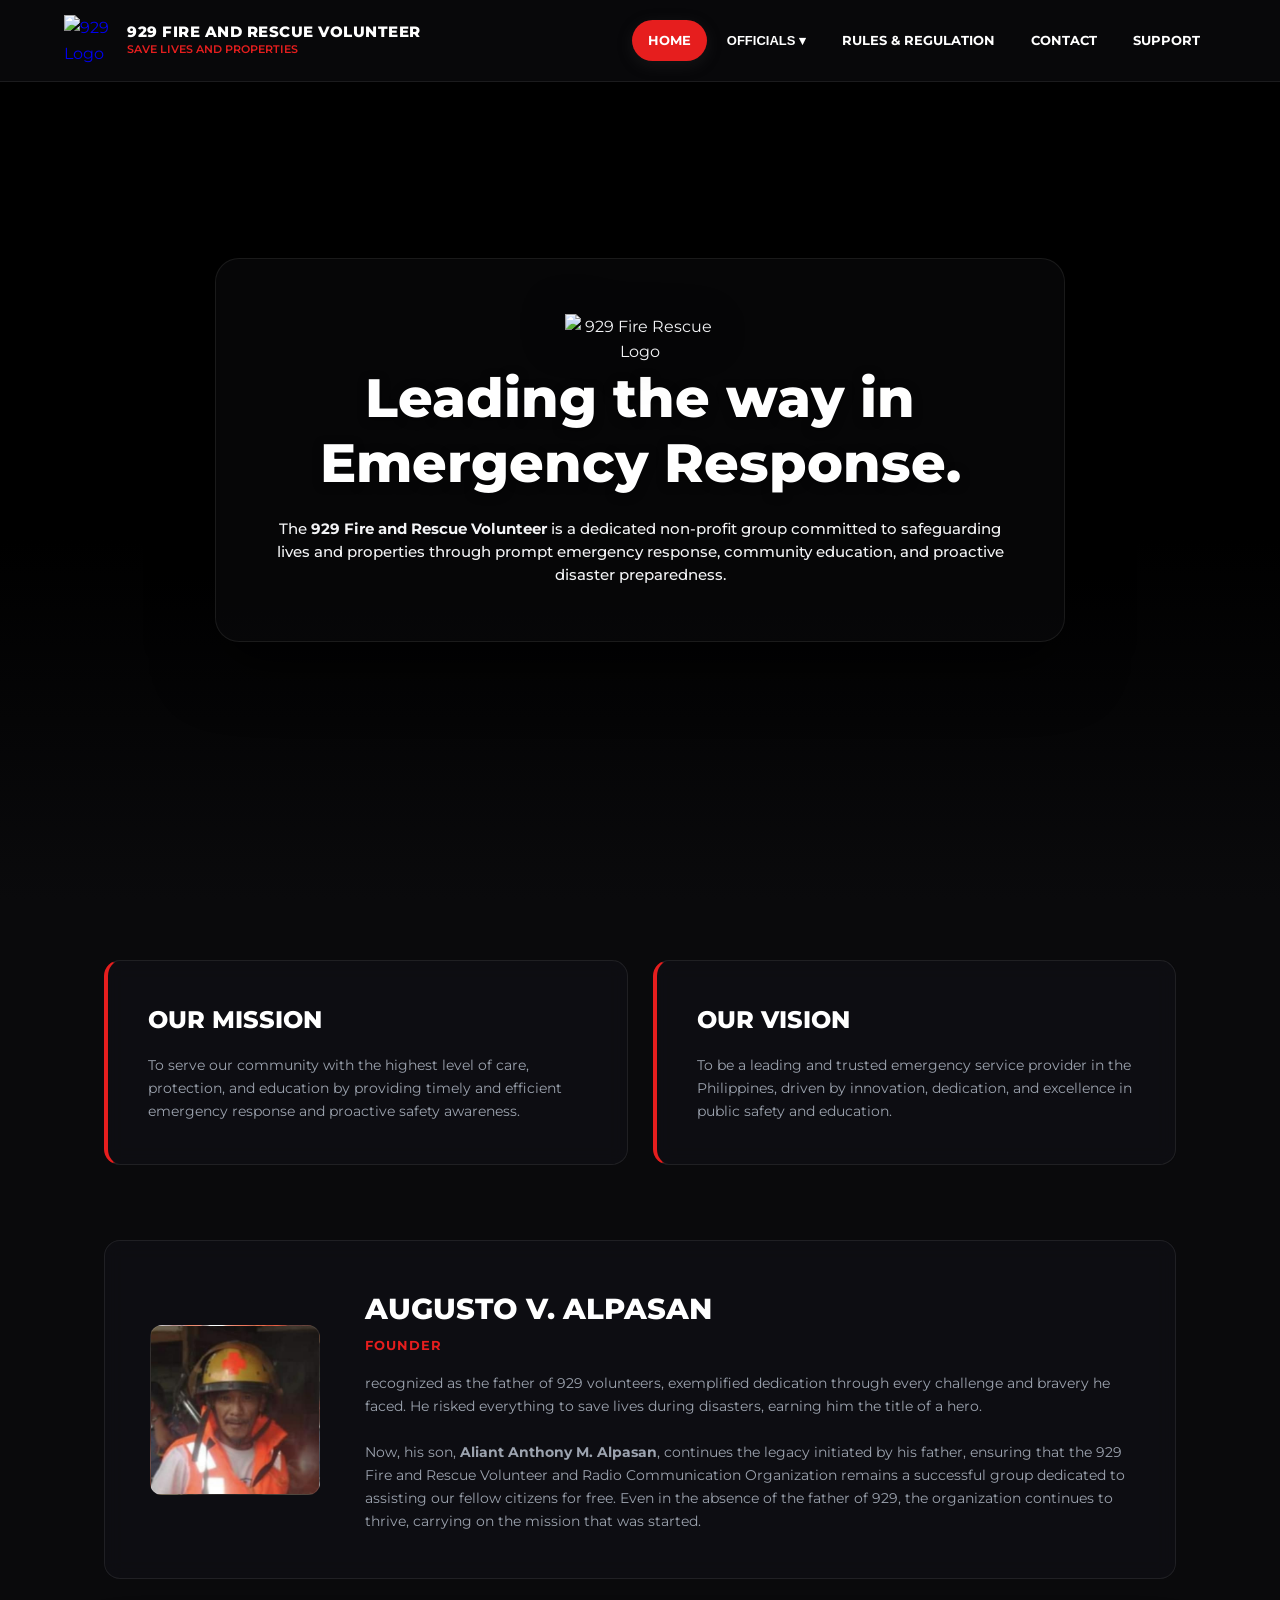
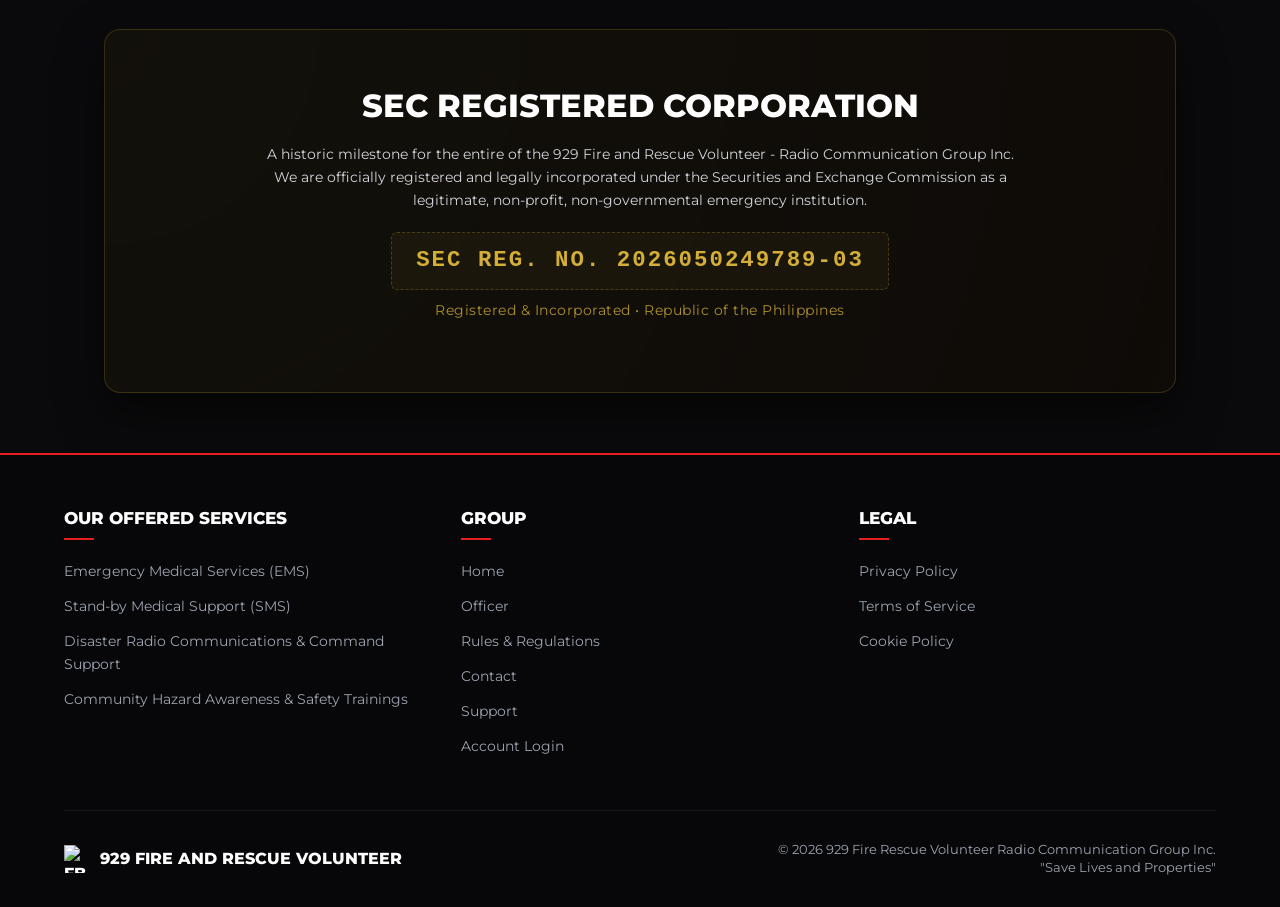
==== commit 5a91970d: "Revise title and include SEC registration details Updated the title and added SEC registration infor" ====
--- a/index.html
+++ b/index.html
@@ -2,369 +2,79 @@
 <html lang="en">
 <head>
   <meta charset="UTF-8" />
-  <meta name="viewport" content="width=device-width, initial-scale=1.0"/>
-
-  <title>503 | 929 Fire & Rescue Volunteer  </title>
-
-  <!-- Favicon -->
+  <meta name="viewport" content="width=device-width, initial-scale=1.0" />
+  <title>929 Fire and Rescue Volunteer Group Inc.</title>
   <link rel="icon" type="image/png" href="image/929.png.png">
   <link rel="apple-touch-icon" href="image/929.png.png">
-
-  <!-- Google Font -->
-  <link href="https://fonts.googleapis.com/css2?family=Montserrat:wght@300;400;500;600;700;800;900&display=swap" rel="stylesheet">
-
-  <style>
-
-    :root{
-      --primary-red:#ff2a2a;
-      --dark-red:#5d0000;
-      --glass-bg:rgba(255,255,255,0.08);
-      --glass-border:rgba(255,255,255,0.15);
-      --text-light:#f5f5f5;
-    }
-
-    *{
-      margin:0;
-      padding:0;
-      box-sizing:border-box;
-    }
-
-    html{
-      scroll-behavior:smooth;
-    }
-
-    body{
-      font-family:'Montserrat',sans-serif;
-      min-height:100vh;
-      overflow-x:hidden;
-      color:white;
-
-      background:
-      linear-gradient(rgba(0,0,0,0.82), rgba(0,0,0,0.88)),
-      url('929.png');
-
-      background-position:center;
-      background-size:cover;
-      background-repeat:no-repeat;
-      background-attachment:fixed;
-
-      display:flex;
-      align-items:center;
-      justify-content:center;
-
-      padding:25px;
-      position:relative;
-    }
-
-    /* Animated Glow Effects */
-    body::before,
-    body::after{
-      content:'';
-      position:absolute;
-      border-radius:50%;
-      filter:blur(20px);
-      z-index:0;
-      animation:pulse 8s infinite ease-in-out;
-    }
-
-    body::before{
-      width:500px;
-      height:500px;
-      background:rgba(255,42,42,0.18);
-      top:-180px;
-      right:-120px;
-    }
-
-    body::after{
-      width:450px;
-      height:450px;
-      background:rgba(255,0,0,0.12);
-      bottom:-160px;
-      left:-120px;
-    }
-
-    @keyframes pulse{
-      0%{
-        transform:scale(1);
-        opacity:0.7;
-      }
-
-      50%{
-        transform:scale(1.1);
-        opacity:1;
-      }
-
-      100%{
-        transform:scale(1);
-        opacity:0.7;
-      }
-    }
-
-    /* Main Container */
-    .construction-container{
-      width:100%;
-      max-width:900px;
-
-      background:var(--glass-bg);
-
-      border:1px solid var(--glass-border);
-
-      backdrop-filter:blur(14px);
-      -webkit-backdrop-filter:blur(14px);
-
-      border-radius:30px;
-
-      padding:60px 50px;
-
-      text-align:center;
-
-      position:relative;
-      z-index:2;
-
-      box-shadow:
-      0 10px 40px rgba(0,0,0,0.45),
-      0 0 25px rgba(255,42,42,0.15);
-    }
-
-    /* Logo */
-    .logo{
-      width:95px;
-      height:95px;
-
-      object-fit:contain;
-
-      margin-bottom:22px;
-
-      animation:float 4s ease-in-out infinite;
-
-      filter:drop-shadow(0 0 15px rgba(255,42,42,0.35));
-    }
-
-    @keyframes float{
-      0%{
-        transform:translateY(0px);
-      }
-
-      50%{
-        transform:translateY(-8px);
-      }
-
-      100%{
-        transform:translateY(0px);
-      }
-    }
-
-    /* Small Heading */
-    .small-title{
-      font-size:0.9rem;
-      font-weight:700;
-      letter-spacing:4px;
-      text-transform:uppercase;
-
-      color:#ffb8b8;
-
-      margin-bottom:18px;
-    }
-
-    /* Main Title */
-    .main-title{
-      font-size:clamp(2.5rem, 7vw, 5.5rem);
-      font-weight:900;
-      line-height:1.05;
-
-      text-transform:uppercase;
-
-      margin-bottom:22px;
-
-      background:linear-gradient(to bottom,#ffffff,#ffc9c9);
-
-      -webkit-background-clip:text;
-      -webkit-text-fill-color:transparent;
-    }
-
-    /* Divider */
-    .divider{
-      width:120px;
-      height:5px;
-
-      margin:0 auto 35px;
-
-      border-radius:50px;
-
-      background:var(--primary-red);
-
-      box-shadow:0 0 15px rgba(255,42,42,0.7);
-    }
-
-    /* Description */
-    .description{
-      max-width:720px;
-
-      margin:auto;
-
-      color:var(--text-light);
-
-      font-size:1rem;
-      line-height:1.9;
-
-      opacity:0.92;
-    }
-
-    .description strong{
-      color:#ffffff;
-      font-weight:800;
-    }
-
-    /* Buttons */
-    .button-area{
-      margin-top:42px;
-    }
-
-    .home-btn{
-      display:inline-flex;
-      align-items:center;
-      justify-content:center;
-
-      gap:12px;
-
-      text-decoration:none;
-
-      color:white;
-
-      background:linear-gradient(135deg, #ff2a2a, #8b0000);
-
-      padding:16px 34px;
-
-      border-radius:60px;
-
-      font-size:0.95rem;
-      font-weight:800;
-
-      transition:0.3s ease;
-
-      box-shadow:0 12px 24px rgba(255,42,42,0.28);
-    }
-
-    .home-btn:hover{
-      transform:translateY(-3px);
-      box-shadow:0 18px 35px rgba(255,42,42,0.42);
-    }
-
-    .arrow{
-      font-size:1.1rem;
-    }
-
-    /* Footer */
-    .footer-note{
-      margin-top:38px;
-
-      font-size:0.82rem;
-
-      opacity:0.65;
-
-      line-height:1.8;
-    }
-
-    /* MOBILE RESPONSIVE */
-    @media screen and (max-width:768px){
-
-      body{
-        padding:18px;
-        align-items:center;
-      }
-
-      .construction-container{
-        padding:45px 25px;
-        border-radius:24px;
-      }
-
-      .logo{
-        width:80px;
-        height:80px;
-      }
-
-      .small-title{
-        font-size:0.72rem;
-        letter-spacing:2.5px;
-      }
-
-      .main-title{
-        font-size:2.6rem;
-      }
-
-      .description{
-        font-size:0.93rem;
-        line-height:1.8;
-      }
-
-      .status-box{
-        width:100%;
-        font-size:0.8rem;
-        padding:14px 18px;
-      }
-
-      .home-btn{
-        width:100%;
-        padding:15px 20px;
-        font-size:0.9rem;
-      }
-
-      .footer-note{
-        font-size:0.72rem;
-      }
-    }
-
-    /* SMALL PHONES */
-    @media screen and (max-width:480px){
-
-      .construction-container{
-        padding:40px 20px;
-      }
-
-      .main-title{
-        font-size:2.2rem;
-      }
-
-      .description{
-        font-size:0.88rem;
-      }
-
-      .small-title{
-        line-height:1.6;
-      }
-    }
-
-  </style>
+  <link href="https://fonts.googleapis.com/css2?family=Montserrat:wght@300;400;500;600;700;800&display=swap" rel="stylesheet">
+  
+  <link rel="stylesheet" href="global-layout.css">
 </head>
-
 <body>
 
-  <div class="construction-container">
-
-    <!-- Logo -->
-    <img src="image/929.png.png" alt="929 Logo" class="logo">
-
-    <!-- Small Title -->
-    <div class="small-title">
-      929 Fire & Rescue Volunteer & Radio Communication Inc.
+  <!-- MASTER TRUE FULL-SCREEN HERO SLIDESHOW SHOWCASE -->
+  <header class="hero-showcase-master" id="home">
+    
+    <!-- 3 Full Size Active Slide Images (No Blur Engine on Image Layer) -->
+    <div class="hero-slide-container">
+      <div class="main-slide active" style="background-image: url('image/01.png');"></div>
+      <div class="main-slide" style="background-image: url('image/02.png');"></div>
+      <div class="main-slide" style="background-image: url('image/03.png');"></div>
     </div>
 
-    <!-- Main Title -->
-    <h1 class="main-title">
-      Coming Soon!
-    </h1>
+    <!-- Protected Floating Content Card Layout (Dito lang nakalagay ang blur filtration effect para malinaw ang text) -->
+    <div class="hero-overlay-content">
+      <div class="text-glass-shield">
+         <!-- ETO YUNG LOGO SLOT SA ITAAS NG LEADING TITLE -->
+        <img src="image/929.png.png" alt="929 Fire Rescue Logo" class="hero-center-logo">
+        <h2>Leading the way in<br>Emergency Response.</h2>
+        <p>The <strong>929 Fire and Rescue Volunteer</strong> is a dedicated non-profit group committed to safeguarding lives and properties through prompt emergency response, community education, and proactive disaster preparedness.</p>
+      </div>
+    </div>
+  </header>
 
-    <!-- Description -->
-    <p class="description">
-    We are refreshing our website design and fixing minor bugs. To ensure everything runs seamlessly, our maintenance period until December 01, 2026. Thank you for your patience while we make these improvements!
-    </p>
+  <!-- STRATEGIC CORE MAIN BODY CONTENT -->
+  <main class="about-section">
 
-    <!-- Footer -->
-    <div class="footer-note">
-      © 2026 All rights reserved.
+    
+    <!-- MISYON AT VISYON INFOCARDS -->
+    <div class="mv-grid">
+      <div class="mv-card">
+        <h3>OUR MISSION</h3>
+        <p>To serve our community with the highest level of care, protection, and education by providing timely and efficient emergency response and proactive safety awareness.</p>
+      </div>
+
+      <div class="mv-card">
+        <h3>OUR VISION</h3>
+        <p>To be a leading and trusted emergency service provider in the Philippines, driven by innovation, dedication, and excellence in public safety and education.</p>
+      </div>
     </div>
 
-  </div>
+    <br>
 
+    <!-- FOUNDER BLOCK -->
+    <div class="founder-card">
+      <div class="founder-img-wrapper">
+        <div class="founder-img" style="background-image: url('image/9292.png');"></div>
+      </div>
+      <div class="founder-info">
+        <h3>AUGUSTO V. ALPASAN</h3>
+        <div class="role">Founder</div>
+        <p>recognized as the father of 929 volunteers, exemplified dedication through every challenge and bravery he faced. He risked everything to save lives during disasters, earning him the title of a hero. <br> <br> Now, his son, <strong>Aliant Anthony M. Alpasan</strong>, continues the legacy initiated by his father, ensuring that the 929 Fire and Rescue Volunteer and Radio Communication Organization remains a successful group dedicated to assisting our fellow citizens for free. Even in the absence of the father of 929, the organization continues to thrive, carrying on the mission that was started.</p>
+      </div>
+    </div>
+
+    <!-- PRESTIGE SEC CERTIFICATE SHOWCASE -->
+    <div class="sec-section">
+      <h3>SEC REGISTERED CORPORATION</h3>
+      <p>A historic milestone for the entire of the 929 Fire and Rescue Volunteer - Radio Communication Group Inc. We are officially registered and legally incorporated under the Securities and Exchange Commission as a legitimate, non-profit, non-governmental emergency institution.</p>
+      <div class="sec-number">SEC REG. NO.  2026050249789-03</div>
+      <p style="font-size: 0.85rem; color: #d4af37; opacity: 0.8; letter-spacing: 0.5px; margin-top: 10px;">Registered & Incorporated • Republic of the Philippines</p>
+    </div>
+
+  </main>
+
+  <!-- GLOBAL INITIALIZER SCRIPT -->
+  <script src="global-layout.js"></script>
 </body>
 </html>
--- a/global-layout.css
+++ b/global-layout.css
@@ -0,0 +1,230 @@
+/* --- UNIVERSAL PREMIUM THEMING --- */
+:root {
+  --primary-red: #e61e1e;
+  --accent-crimson: #990000;
+  --dark-bg: #0a0a0c;
+  --card-glass: rgba(15, 15, 20, 0.75);
+  --glass-border: rgba(255, 255, 255, 0.08);
+  --gold-accent: #d4af37;
+  --text-main: #f3f4f6;
+  --text-muted: #9ca3af;
+  --transition-smooth: all 0.4s cubic-bezier(0.16, 1, 0.3, 1);
+}
+
+* { 
+  margin: 0; 
+  padding: 0; 
+  box-sizing: border-box; 
+  scroll-behavior: smooth; 
+}
+
+body {
+  font-family: 'Montserrat', sans-serif;
+  background-color: var(--dark-bg);
+  color: var(--text-main);
+  line-height: 1.6;
+  min-height: 100vh;
+  overflow-x: hidden;
+}
+
+/* --- RESPONSIVE STICKY NAVBAR --- */
+.navbar {
+  width: 100%;
+  padding: 15px 5%;
+  display: flex;
+  justify-content: space-between;
+  align-items: center;
+  background: rgba(10, 10, 12, 0.85);
+  backdrop-filter: blur(20px);
+  -webkit-backdrop-filter: blur(20px);
+  position: fixed;
+  top: 0; left: 0;
+  z-index: 1000;
+  border-bottom: 1px solid var(--glass-border);
+}
+
+/* --- HERO CENTER LOGO STYLING --- */
+.hero-center-logo {
+  width: clamp(150px, 12vw, 130px); /* Awtomatikong lumiliit sa mobile (80px) at lumalaki sa desktop (130px) */
+  height: auto;
+  object-fit: contain;
+  margin: 0 auto 1px auto; /* Centered at may 20px na puwang sa pagitan ng logo at ng title */
+  display: block;
+  filter: drop-shadow(0 4px 20px rgba(0, 0, 0, 0.5)); /* May banayad na shadow para lutang na lutang ang logo mo */
+}
+
+.logo-area { display: flex; align-items: center; gap: 12px; text-decoration: none; }
+.logo-area img { width: clamp(45px, 4vw, 55px); height: clamp(40px, 4vw, 52px); object-fit: contain; }
+.logo-title h1 { font-size: clamp(11px, 1.3vw, 15px); font-weight: 800; letter-spacing: 0.5px; color: #fff; line-height: 1.2; }
+.logo-title span { font-size: clamp(9px, 0.9vw, 11px); color: var(--primary-red); display: block; text-transform: uppercase; font-weight: 600; }
+
+.menu { display: flex; align-items: center; gap: 4px; list-style: none; }
+.menu-item { position: relative; }
+.menu a, .dropdown-toggle {
+  text-decoration: none; color: #fff; font-weight: 700; padding: 10px 16px; border-radius: 30px;
+  font-size: clamp(11px, 1.1vw, 13px); transition: var(--transition-smooth); background: transparent;
+  border: none; cursor: pointer; display: flex; align-items: center; gap: 4px; white-space: nowrap;
+}
+.menu a:hover, .menu a.active, .dropdown-toggle:hover { 
+  background: var(--primary-red); box-shadow: 0 4px 15px rgba(54, 54, 54, 0.3);
+}
+
+/* --- DESKTOP DROPDOWN --- */
+.dropdown-menu {
+  position: absolute; top: 100%; left: 50%; transform: translateX(-50%) translateY(10px);
+  background: rgba(15, 15, 20, 0.98); backdrop-filter: blur(15px); -webkit-backdrop-filter: blur(15px);
+  min-width: 100px; border-radius: 12px; box-shadow: 0 15px 40px rgba(0,0,0,0.5);
+  opacity: 0; visibility: hidden; transition: var(--transition-smooth); overflow: hidden;
+  border: 1px solid var(--glass-border); padding: 6px; z-index: 1010;
+}
+.dropdown-menu a { border-radius: 8px; padding: 12px 16px; display: block; width: 100%; font-weight: 600; text-decoration: none; color: #fff; }
+.dropdown-menu a:hover { background: rgba(255, 255, 255, 0.08); color: var(--white); }
+
+@media (min-width: 851px) {
+  .menu-item:hover .dropdown-menu { opacity: 1; visibility: visible; transform: translateX(-50%) translateY(5px); }
+}
+
+.menu-toggle { display: none; flex-direction: column; justify-content: space-between; width: 24px; height: 18px; cursor: pointer; background: transparent; border: none; z-index: 1050; }
+.menu-toggle span { width: 100%; height: 2px; background-color: #fff; border-radius: 2px; transition: var(--transition-smooth); }
+.menu-toggle.open span:nth-child(1) { transform: translateY(8px) rotate(45deg); background-color: var(--primary-red); }
+.menu-toggle.open span:nth-child(2) { opacity: 0; transform: translateX(-10px); }
+.menu-toggle.open span:nth-child(3) { transform: translateY(-8px) rotate(-45deg); background-color: var(--primary-red); }
+
+/* --- FULL-SCREEN COVER HERO SLIDESHOW SHIELD --- */
+.hero-showcase-master {
+  position: relative;
+  width: 100%;
+  height: 100vh; /* Ginawang full view height para sagad sa body */
+  overflow: hidden;
+  background-color: #000;
+}
+
+.hero-slide-container {
+  position: absolute;
+  inset: 0;
+  z-index: 1;
+}
+
+.main-slide {
+  position: absolute;
+  inset: 0;
+  background-size: cover; /* Binago mula contain patungong cover para full size sa screen window */
+  background-position: center;
+  background-repeat: no-repeat;
+  opacity: 0;
+  transition: opacity 1.5s ease-in-out;
+}
+.main-slide.active {
+  opacity: 1;
+}
+
+/* Text floating shield protection layer */
+.hero-overlay-content {
+  position: absolute;
+  inset: 0;
+  z-index: 2;
+  display: flex;
+  align-items: center;
+  justify-content: center;
+  text-align: center;
+  padding: 0 5%;
+  background: linear-gradient(to bottom, rgba(0,0,0,0.3) 0%, rgba(0,0,0,0.1) 60%, rgba(10,10,12,1) 100%);
+}
+
+.text-glass-shield {
+  background: rgba(10, 10, 12, 0.6); /* Mas pinadilim nang kaunti para lalong mabasa */
+  backdrop-filter: blur(0.5px); /* Dito lang sa box ang may blur para malinaw ang background images sa labas ng card */
+  -webkit-backdrop-filter: blur(5px);
+  border: 1px solid rgba(255, 255, 255, 0.08);
+  padding: clamp(30px, 6vw, 55px) clamp(20px, 5vw, 45px);
+  border-radius: 24px;
+  max-width: 850px;
+  box-shadow: 0 25px 60px rgba(0,0,0,0.6);
+}
+
+.text-glass-shield h2 {
+  font-size: clamp(1.8rem, 4.2vw, 3.4rem);
+  font-weight: 800;
+  line-height: 1.2;
+  color: #ffffff;
+  margin-bottom: 22px;
+  text-shadow: 0 2px 10px rgba(0, 0, 0, 0.5);
+}
+
+.text-glass-shield p {
+  font-size: clamp(0.95rem, 1.2vw, 1.15rem);
+  color: #f3f4f6;
+  font-weight: 500;
+  line-height: 1.5;
+}
+
+/* --- RESPONSIVE OTHER MAIN LAYOUTS --- */
+.about-section { padding: 60px 5% 60px; max-width: 1200px; margin: 0 auto; }
+.mv-grid { display: grid; grid-template-columns: repeat(auto-fit, minmax(280px, 1fr)); gap: 25px; margin-bottom: 50px; }
+.mv-card {
+  background: var(--card-glass); border: 1px solid var(--glass-border); padding: clamp(25px, 4vw, 40px);
+  border-radius: 16px; backdrop-filter: blur(10px); -webkit-backdrop-filter: blur(10px); border-left: 4px solid var(--primary-red);
+}
+.mv-card h3 { font-size: clamp(1.2rem, 2vw, 1.5rem); margin-bottom: 15px; font-weight: 800; color: #fff; }
+.mv-card p { color: var(--text-muted); font-size: clamp(0.9rem, 1.1vw, 1.05rem); }
+
+.founder-card {
+  background: var(--card-glass); border: 1px solid var(--glass-border); border-radius: 16px; padding: clamp(25px, 4vw, 45px);
+  display: flex; align-items: center; gap: clamp(20px, 4vw, 45px); backdrop-filter: blur(10px); -webkit-backdrop-filter: blur(10px); margin-bottom: 50px;
+}
+.founder-img-wrapper { flex-shrink: 0; }
+.founder-img { width: clamp(130px, 15vw, 170px); height: clamp(130px, 15vw, 170px); border-radius: 12px; background: #141419; border: 1px solid var(--glass-border); background-size: cover; background-position: center; }
+.founder-info h3 { font-size: clamp(1.4rem, 2.5vw, 1.8rem); font-weight: 800; color: #fff; margin-bottom: 4px; }
+.founder-info .role { color: var(--primary-red); font-weight: 700; margin-bottom: 15px; text-transform: uppercase; font-size: 0.8rem; letter-spacing: 1px; }
+.founder-info p { color: var(--text-muted); font-size: clamp(0.9rem, 1.1vw, 1.05rem); }
+
+.sec-section {
+  background: radial-gradient(circle at top left, rgba(35, 28, 10, 0.4), rgba(15, 12, 8, 0.95)); border: 1px solid rgba(212, 175, 55, 0.2);
+  border-radius: 16px; padding: clamp(30px, 5vw, 50px) 25px; text-align: center; box-shadow: 0 20px 45px rgba(0,0,0,0.5);
+}
+.sec-section h3 { font-size: clamp(1.5rem, 2.5vw, 2rem); font-weight: 800; color: #fff; margin-bottom: 12px; }
+.sec-section p { color: #d1d5db; max-width: 750px; margin: 0 auto 20px; font-size: clamp(0.9rem, 1.1vw, 1.05rem); }
+.sec-number { 
+  font-family: 'Courier New', monospace; font-size: clamp(1.1rem, 1.8vw, 1.4rem); color: var(--gold-accent); font-weight: 700; letter-spacing: 2px; 
+  background: rgba(212, 175, 55, 0.05); padding: 10px 24px; border-radius: 6px; display: inline-block; border: 1px dashed rgba(212, 175, 55, 0.25); max-width: 100%; word-break: break-all;
+}
+
+/* --- FOOTER MAIN DESIGN --- */
+.footer { background: #070709; padding: 50px 5% 30px; border-top: 2px solid var(--primary-red); }
+.footer-grid { display: grid; grid-template-columns: repeat(auto-fit, minmax(280px, 1fr)); gap: 40px; margin-bottom: 40px; }
+.footer-col h4 { font-size: 1.05rem; font-weight: 800; margin-bottom: 20px; text-transform: uppercase; color: #fff; position: relative; padding-bottom: 8px; }
+.footer-col h4::after { content: ''; position: absolute; bottom: 0; left: 0; width: 30px; height: 2px; background: var(--primary-red); }
+.footer-col ul { list-style: none; }
+.footer-col ul li { margin-bottom: 12px; color: var(--text-muted); font-size: 0.9rem; }
+.footer-col ul li a { color: var(--text-muted); text-decoration: none; transition: var(--transition-smooth); }
+.footer-col ul li a:hover { color: #fff; padding-left: 4px; }
+
+.footer-bottom { border-top: 1px solid rgba(255, 255, 255, 0.06); padding-top: 30px; display: flex; justify-content: space-between; align-items: center; flex-wrap: wrap; gap: 20px; }
+.fb-brand { display: flex; align-items: center; gap: 8px; text-decoration: none; color: #fff; font-weight: 800; font-size: 1rem; }
+.fb-brand img.fb-icon { width: 28px; height: 28px; object-fit: contain; }
+.fb-brand img.custom-badge { width: auto; height: 20px; object-fit: contain; } /* Para sa idaragdag mong bagong photo slot sa dulo */
+.copyright { font-size: 0.8rem; color: var(--text-muted); text-align: right; line-height: 1.4; }
+
+/* --- RESPONSIVE MOBILE MEDIA QUERIES --- */
+@media (max-width: 850px) {
+  .navbar { padding: 12px 20px; }
+  .menu-toggle { display: flex; }
+  .menu { 
+    display: none; flex-direction: column; position: absolute; top: 100%; left: 0; width: 100%; 
+    background: #0f0f14; padding: 20px; box-shadow: 0 15px 30px rgba(0,0,0,0.8);
+    border-top: 1px solid var(--glass-border); gap: 5px; max-height: 80vh; overflow-y: auto;
+  }
+  .menu.active { display: flex; }
+  .menu-item { width: 100%; }
+  .menu a, .dropdown-toggle { width: 100%; justify-content: space-between; padding: 12px 20px; font-size: 0.95rem; border-radius: 8px; background: rgba(255, 255, 255, 0.02); }
+  .dropdown-menu { position: static; opacity: 1; visibility: visible; transform: none; background: rgba(0, 0, 0, 0.25); box-shadow: none; display: none; width: 100%; margin-top: 4px; border-radius: 8px; border: 1px solid rgba(255,255,255,0.04); }
+  .menu-item.open-dropdown .dropdown-menu { display: block; }
+  
+  .hero-showcase-master { height: 90vh; }
+  .text-glass-shield { padding: 25px 20px; border-radius: 16px; }
+
+  .founder-card { flex-direction: column; text-align: center; }
+  .founder-img-wrapper { margin: 0 auto; }
+  .footer-bottom { flex-direction: column; text-align: center; }
+  .copyright { text-align: center; }
+}
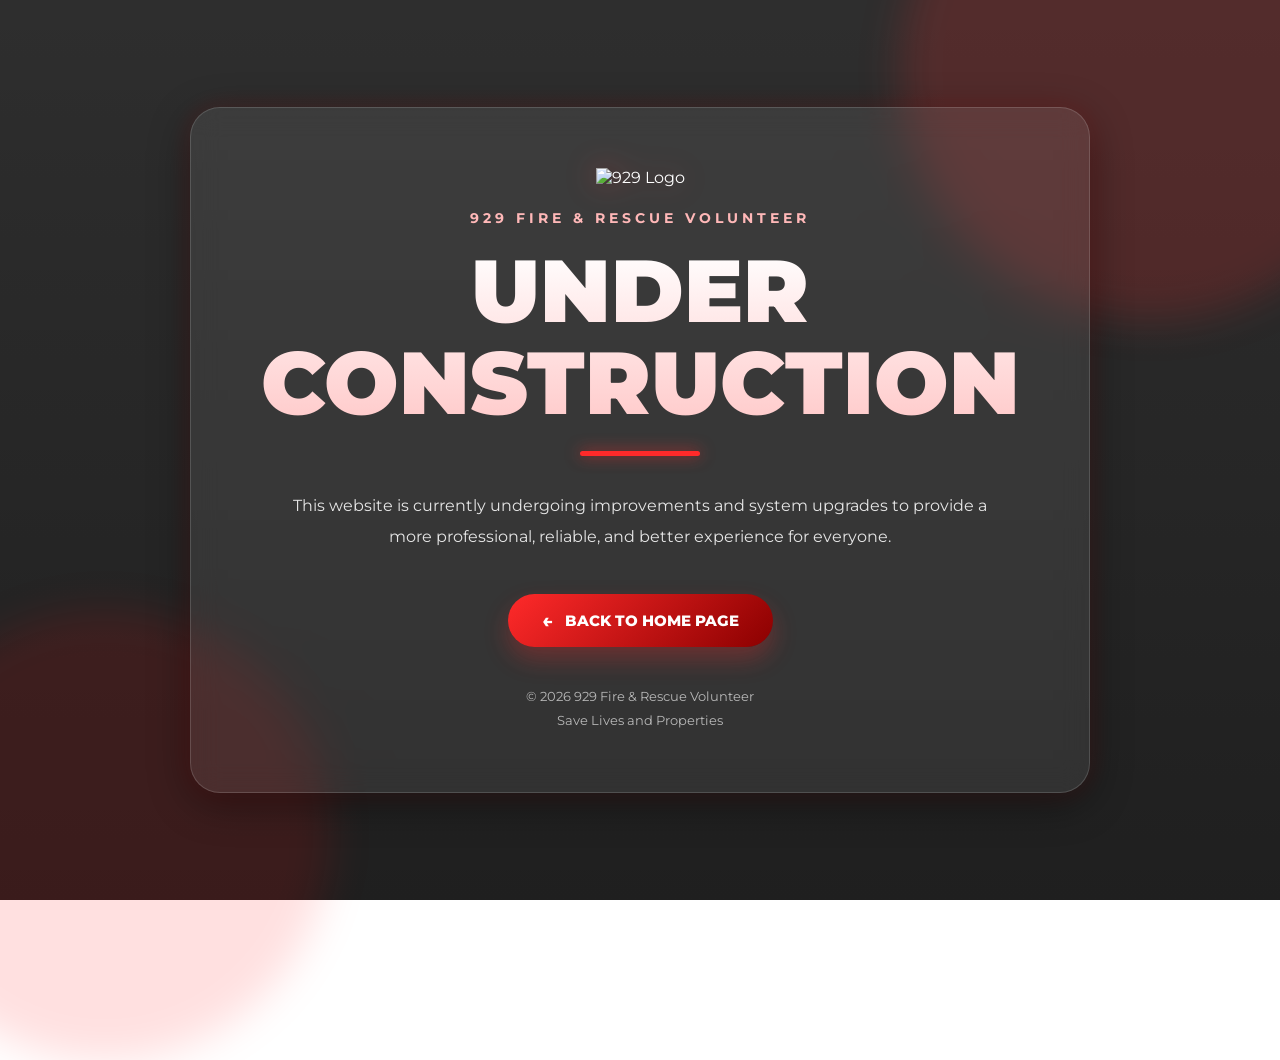
==== commit ef317ab2: "Update index.html" ====
--- a/index.html
+++ b/index.html
@@ -2,79 +2,381 @@
 <html lang="en">
 <head>
   <meta charset="UTF-8" />
-  <meta name="viewport" content="width=device-width, initial-scale=1.0" />
-  <title>929 Fire and Rescue Volunteer Group Inc.</title>
+  <meta name="viewport" content="width=device-width, initial-scale=1.0"/>
+
+  <title>929 Fire & Rescue Volunteer | Under Construction</title>
+
+  <!-- Favicon -->
   <link rel="icon" type="image/png" href="image/929.png.png">
   <link rel="apple-touch-icon" href="image/929.png.png">
-  <link href="https://fonts.googleapis.com/css2?family=Montserrat:wght@300;400;500;600;700;800&display=swap" rel="stylesheet">
-  
-  <link rel="stylesheet" href="global-layout.css">
+
+  <!-- Google Font -->
+  <link href="https://fonts.googleapis.com/css2?family=Montserrat:wght@300;400;500;600;700;800;900&display=swap" rel="stylesheet">
+
+  <style>
+
+    :root{
+      --primary-red:#ff2a2a;
+      --dark-red:#5d0000;
+      --glass-bg:rgba(255,255,255,0.08);
+      --glass-border:rgba(255,255,255,0.15);
+      --text-light:#f5f5f5;
+    }
+
+    *{
+      margin:0;
+      padding:0;
+      box-sizing:border-box;
+    }
+
+    html{
+      scroll-behavior:smooth;
+    }
+
+    body{
+      font-family:'Montserrat',sans-serif;
+      min-height:100vh;
+      overflow-x:hidden;
+      color:white;
+
+      background:
+      linear-gradient(rgba(0,0,0,0.82), rgba(0,0,0,0.88)),
+      url('929.png');
+
+      background-position:center;
+      background-size:cover;
+      background-repeat:no-repeat;
+      background-attachment:fixed;
+
+      display:flex;
+      align-items:center;
+      justify-content:center;
+
+      padding:25px;
+      position:relative;
+    }
+
+    /* Animated Glow Effects */
+    body::before,
+    body::after{
+      content:'';
+      position:absolute;
+      border-radius:50%;
+      filter:blur(20px);
+      z-index:0;
+      animation:pulse 8s infinite ease-in-out;
+    }
+
+    body::before{
+      width:500px;
+      height:500px;
+      background:rgba(255,42,42,0.18);
+      top:-180px;
+      right:-120px;
+    }
+
+    body::after{
+      width:450px;
+      height:450px;
+      background:rgba(255,0,0,0.12);
+      bottom:-160px;
+      left:-120px;
+    }
+
+    @keyframes pulse{
+      0%{
+        transform:scale(1);
+        opacity:0.7;
+      }
+
+      50%{
+        transform:scale(1.1);
+        opacity:1;
+      }
+
+      100%{
+        transform:scale(1);
+        opacity:0.7;
+      }
+    }
+
+    /* Main Container */
+    .construction-container{
+      width:100%;
+      max-width:900px;
+
+      background:var(--glass-bg);
+
+      border:1px solid var(--glass-border);
+
+      backdrop-filter:blur(14px);
+      -webkit-backdrop-filter:blur(14px);
+
+      border-radius:30px;
+
+      padding:60px 50px;
+
+      text-align:center;
+
+      position:relative;
+      z-index:2;
+
+      box-shadow:
+      0 10px 40px rgba(0,0,0,0.45),
+      0 0 25px rgba(255,42,42,0.15);
+    }
+
+    /* Logo */
+    .logo{
+      width:95px;
+      height:95px;
+
+      object-fit:contain;
+
+      margin-bottom:22px;
+
+      animation:float 4s ease-in-out infinite;
+
+      filter:drop-shadow(0 0 15px rgba(255,42,42,0.35));
+    }
+
+    @keyframes float{
+      0%{
+        transform:translateY(0px);
+      }
+
+      50%{
+        transform:translateY(-8px);
+      }
+
+      100%{
+        transform:translateY(0px);
+      }
+    }
+
+    /* Small Heading */
+    .small-title{
+      font-size:0.9rem;
+      font-weight:700;
+      letter-spacing:4px;
+      text-transform:uppercase;
+
+      color:#ffb8b8;
+
+      margin-bottom:18px;
+    }
+
+    /* Main Title */
+    .main-title{
+      font-size:clamp(2.5rem, 7vw, 5.5rem);
+      font-weight:900;
+      line-height:1.05;
+
+      text-transform:uppercase;
+
+      margin-bottom:22px;
+
+      background:linear-gradient(to bottom,#ffffff,#ffc9c9);
+
+      -webkit-background-clip:text;
+      -webkit-text-fill-color:transparent;
+    }
+
+    /* Divider */
+    .divider{
+      width:120px;
+      height:5px;
+
+      margin:0 auto 35px;
+
+      border-radius:50px;
+
+      background:var(--primary-red);
+
+      box-shadow:0 0 15px rgba(255,42,42,0.7);
+    }
+
+    /* Description */
+    .description{
+      max-width:720px;
+
+      margin:auto;
+
+      color:var(--text-light);
+
+      font-size:1rem;
+      line-height:1.9;
+
+      opacity:0.92;
+    }
+
+    .description strong{
+      color:#ffffff;
+      font-weight:800;
+    }
+
+    /* Buttons */
+    .button-area{
+      margin-top:42px;
+    }
+
+    .home-btn{
+      display:inline-flex;
+      align-items:center;
+      justify-content:center;
+
+      gap:12px;
+
+      text-decoration:none;
+
+      color:white;
+
+      background:linear-gradient(135deg, #ff2a2a, #8b0000);
+
+      padding:16px 34px;
+
+      border-radius:60px;
+
+      font-size:0.95rem;
+      font-weight:800;
+
+      transition:0.3s ease;
+
+      box-shadow:0 12px 24px rgba(255,42,42,0.28);
+    }
+
+    .home-btn:hover{
+      transform:translateY(-3px);
+      box-shadow:0 18px 35px rgba(255,42,42,0.42);
+    }
+
+    .arrow{
+      font-size:1.1rem;
+    }
+
+    /* Footer */
+    .footer-note{
+      margin-top:38px;
+
+      font-size:0.82rem;
+
+      opacity:0.65;
+
+      line-height:1.8;
+    }
+
+    /* MOBILE RESPONSIVE */
+    @media screen and (max-width:768px){
+
+      body{
+        padding:18px;
+        align-items:center;
+      }
+
+      .construction-container{
+        padding:45px 25px;
+        border-radius:24px;
+      }
+
+      .logo{
+        width:80px;
+        height:80px;
+      }
+
+      .small-title{
+        font-size:0.72rem;
+        letter-spacing:2.5px;
+      }
+
+      .main-title{
+        font-size:2.6rem;
+      }
+
+      .description{
+        font-size:0.93rem;
+        line-height:1.8;
+      }
+
+      .status-box{
+        width:100%;
+        font-size:0.8rem;
+        padding:14px 18px;
+      }
+
+      .home-btn{
+        width:100%;
+        padding:15px 20px;
+        font-size:0.9rem;
+      }
+
+      .footer-note{
+        font-size:0.72rem;
+      }
+    }
+
+    /* SMALL PHONES */
+    @media screen and (max-width:480px){
+
+      .construction-container{
+        padding:40px 20px;
+      }
+
+      .main-title{
+        font-size:2.2rem;
+      }
+
+      .description{
+        font-size:0.88rem;
+      }
+
+      .small-title{
+        line-height:1.6;
+      }
+    }
+
+  </style>
 </head>
+
 <body>
 
-  <!-- MASTER TRUE FULL-SCREEN HERO SLIDESHOW SHOWCASE -->
-  <header class="hero-showcase-master" id="home">
-    
-    <!-- 3 Full Size Active Slide Images (No Blur Engine on Image Layer) -->
-    <div class="hero-slide-container">
-      <div class="main-slide active" style="background-image: url('image/01.png');"></div>
-      <div class="main-slide" style="background-image: url('image/02.png');"></div>
-      <div class="main-slide" style="background-image: url('image/03.png');"></div>
+  <div class="construction-container">
+
+    <!-- Logo -->
+    <img src="image/929.png.png" alt="929 Logo" class="logo">
+
+    <!-- Small Title -->
+    <div class="small-title">
+      929 Fire & Rescue Volunteer
     </div>
 
-    <!-- Protected Floating Content Card Layout (Dito lang nakalagay ang blur filtration effect para malinaw ang text) -->
-    <div class="hero-overlay-content">
-      <div class="text-glass-shield">
-         <!-- ETO YUNG LOGO SLOT SA ITAAS NG LEADING TITLE -->
-        <img src="image/929.png.png" alt="929 Fire Rescue Logo" class="hero-center-logo">
-        <h2>Leading the way in<br>Emergency Response.</h2>
-        <p>The <strong>929 Fire and Rescue Volunteer</strong> is a dedicated non-profit group committed to safeguarding lives and properties through prompt emergency response, community education, and proactive disaster preparedness.</p>
-      </div>
+    <!-- Main Title -->
+    <h1 class="main-title">
+      Under Construction
+    </h1>
+
+    <!-- Divider -->
+    <div class="divider"></div>
+
+    <!-- Description -->
+    <p class="description">
+      This website is currently undergoing improvements and system upgrades to provide a more professional, reliable, and better experience for everyone.
+    </p>
+
+    <!-- Button -->
+    <div class="button-area">
+      <a href="index.html" class="home-btn">
+        <span class="arrow">←</span>
+        BACK TO HOME PAGE
+      </a>
     </div>
-  </header>
-
-  <!-- STRATEGIC CORE MAIN BODY CONTENT -->
-  <main class="about-section">
-
-    
-    <!-- MISYON AT VISYON INFOCARDS -->
-    <div class="mv-grid">
-      <div class="mv-card">
-        <h3>OUR MISSION</h3>
-        <p>To serve our community with the highest level of care, protection, and education by providing timely and efficient emergency response and proactive safety awareness.</p>
-      </div>
-
-      <div class="mv-card">
-        <h3>OUR VISION</h3>
-        <p>To be a leading and trusted emergency service provider in the Philippines, driven by innovation, dedication, and excellence in public safety and education.</p>
-      </div>
+
+    <!-- Footer -->
+    <div class="footer-note">
+      © 2026 929 Fire & Rescue Volunteer <br>
+      Save Lives and Properties
     </div>
 
-    <br>
-
-    <!-- FOUNDER BLOCK -->
-    <div class="founder-card">
-      <div class="founder-img-wrapper">
-        <div class="founder-img" style="background-image: url('image/9292.png');"></div>
-      </div>
-      <div class="founder-info">
-        <h3>AUGUSTO V. ALPASAN</h3>
-        <div class="role">Founder</div>
-        <p>recognized as the father of 929 volunteers, exemplified dedication through every challenge and bravery he faced. He risked everything to save lives during disasters, earning him the title of a hero. <br> <br> Now, his son, <strong>Aliant Anthony M. Alpasan</strong>, continues the legacy initiated by his father, ensuring that the 929 Fire and Rescue Volunteer and Radio Communication Organization remains a successful group dedicated to assisting our fellow citizens for free. Even in the absence of the father of 929, the organization continues to thrive, carrying on the mission that was started.</p>
-      </div>
-    </div>
-
-    <!-- PRESTIGE SEC CERTIFICATE SHOWCASE -->
-    <div class="sec-section">
-      <h3>SEC REGISTERED CORPORATION</h3>
-      <p>A historic milestone for the entire of the 929 Fire and Rescue Volunteer - Radio Communication Group Inc. We are officially registered and legally incorporated under the Securities and Exchange Commission as a legitimate, non-profit, non-governmental emergency institution.</p>
-      <div class="sec-number">SEC REG. NO.  2026050249789-03</div>
-      <p style="font-size: 0.85rem; color: #d4af37; opacity: 0.8; letter-spacing: 0.5px; margin-top: 10px;">Registered & Incorporated • Republic of the Philippines</p>
-    </div>
-
-  </main>
-
-  <!-- GLOBAL INITIALIZER SCRIPT -->
-  <script src="global-layout.js"></script>
+  </div>
+
 </body>
 </html>
